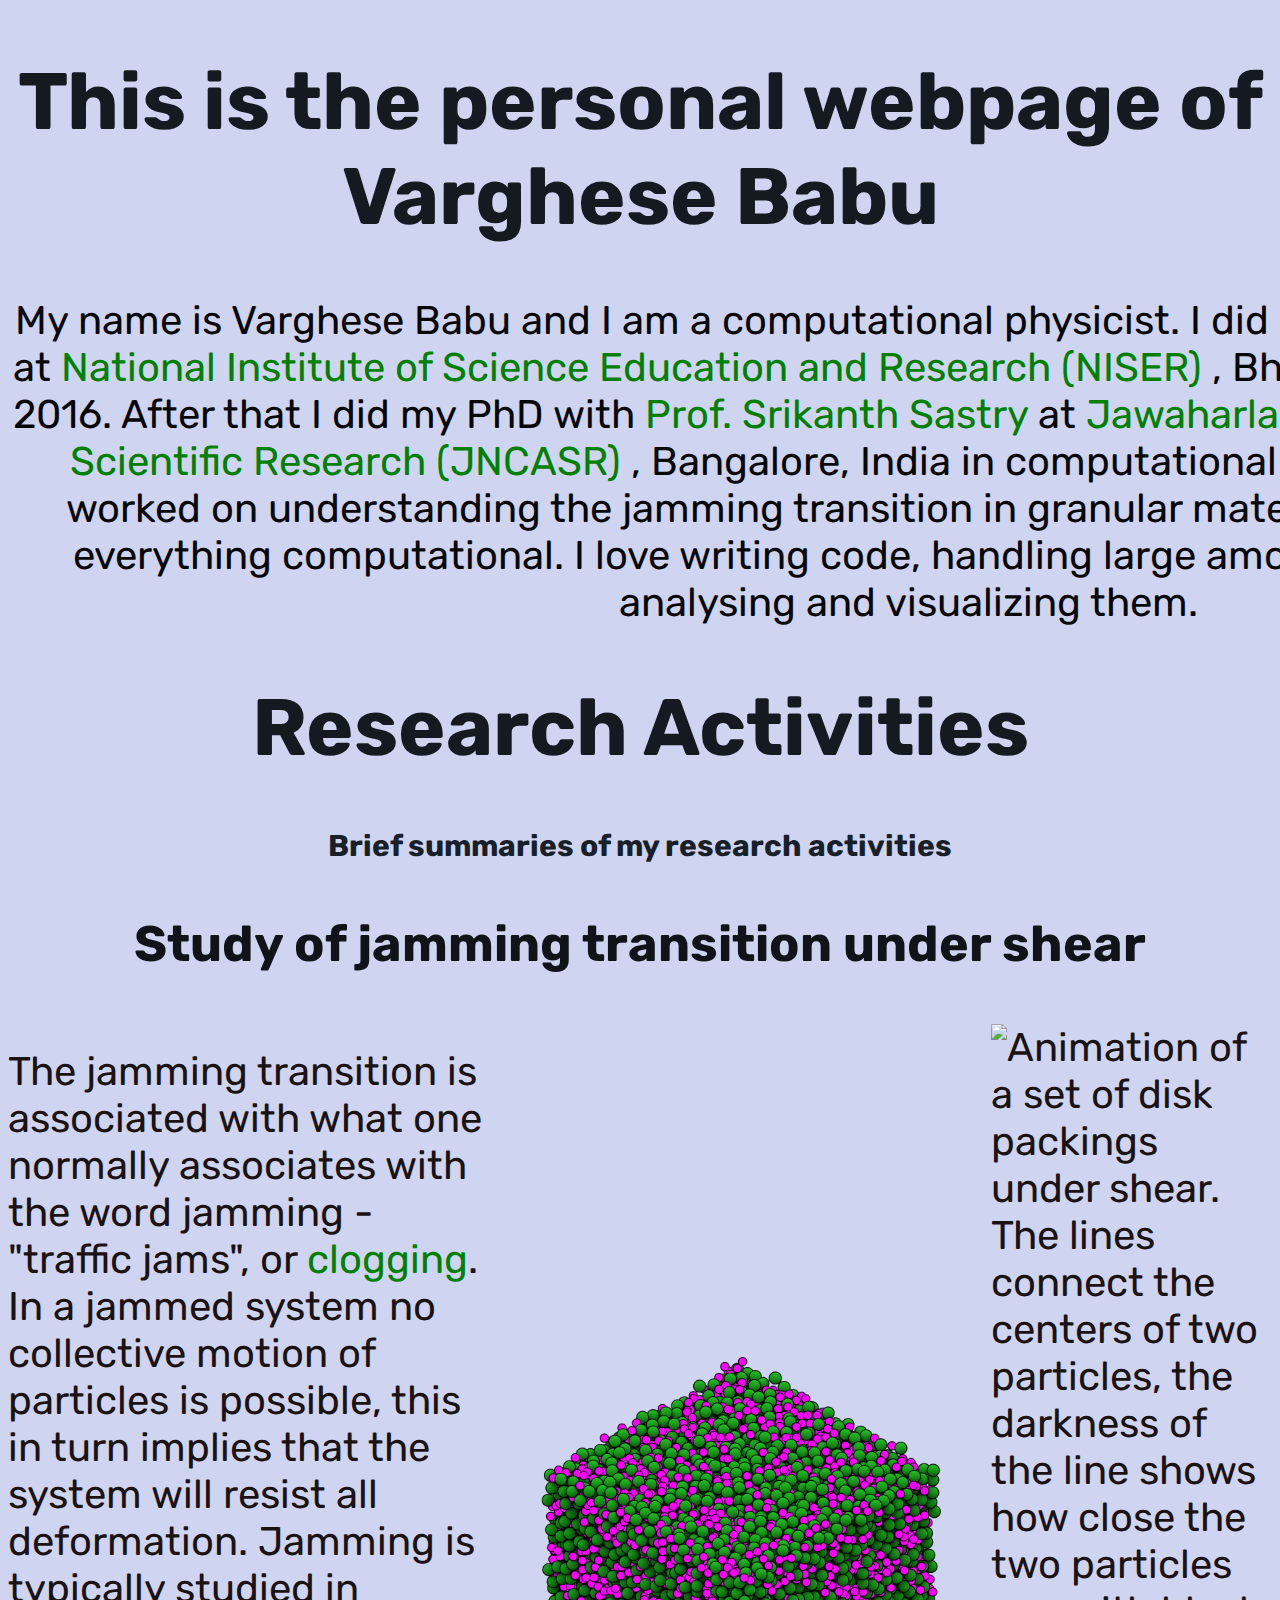
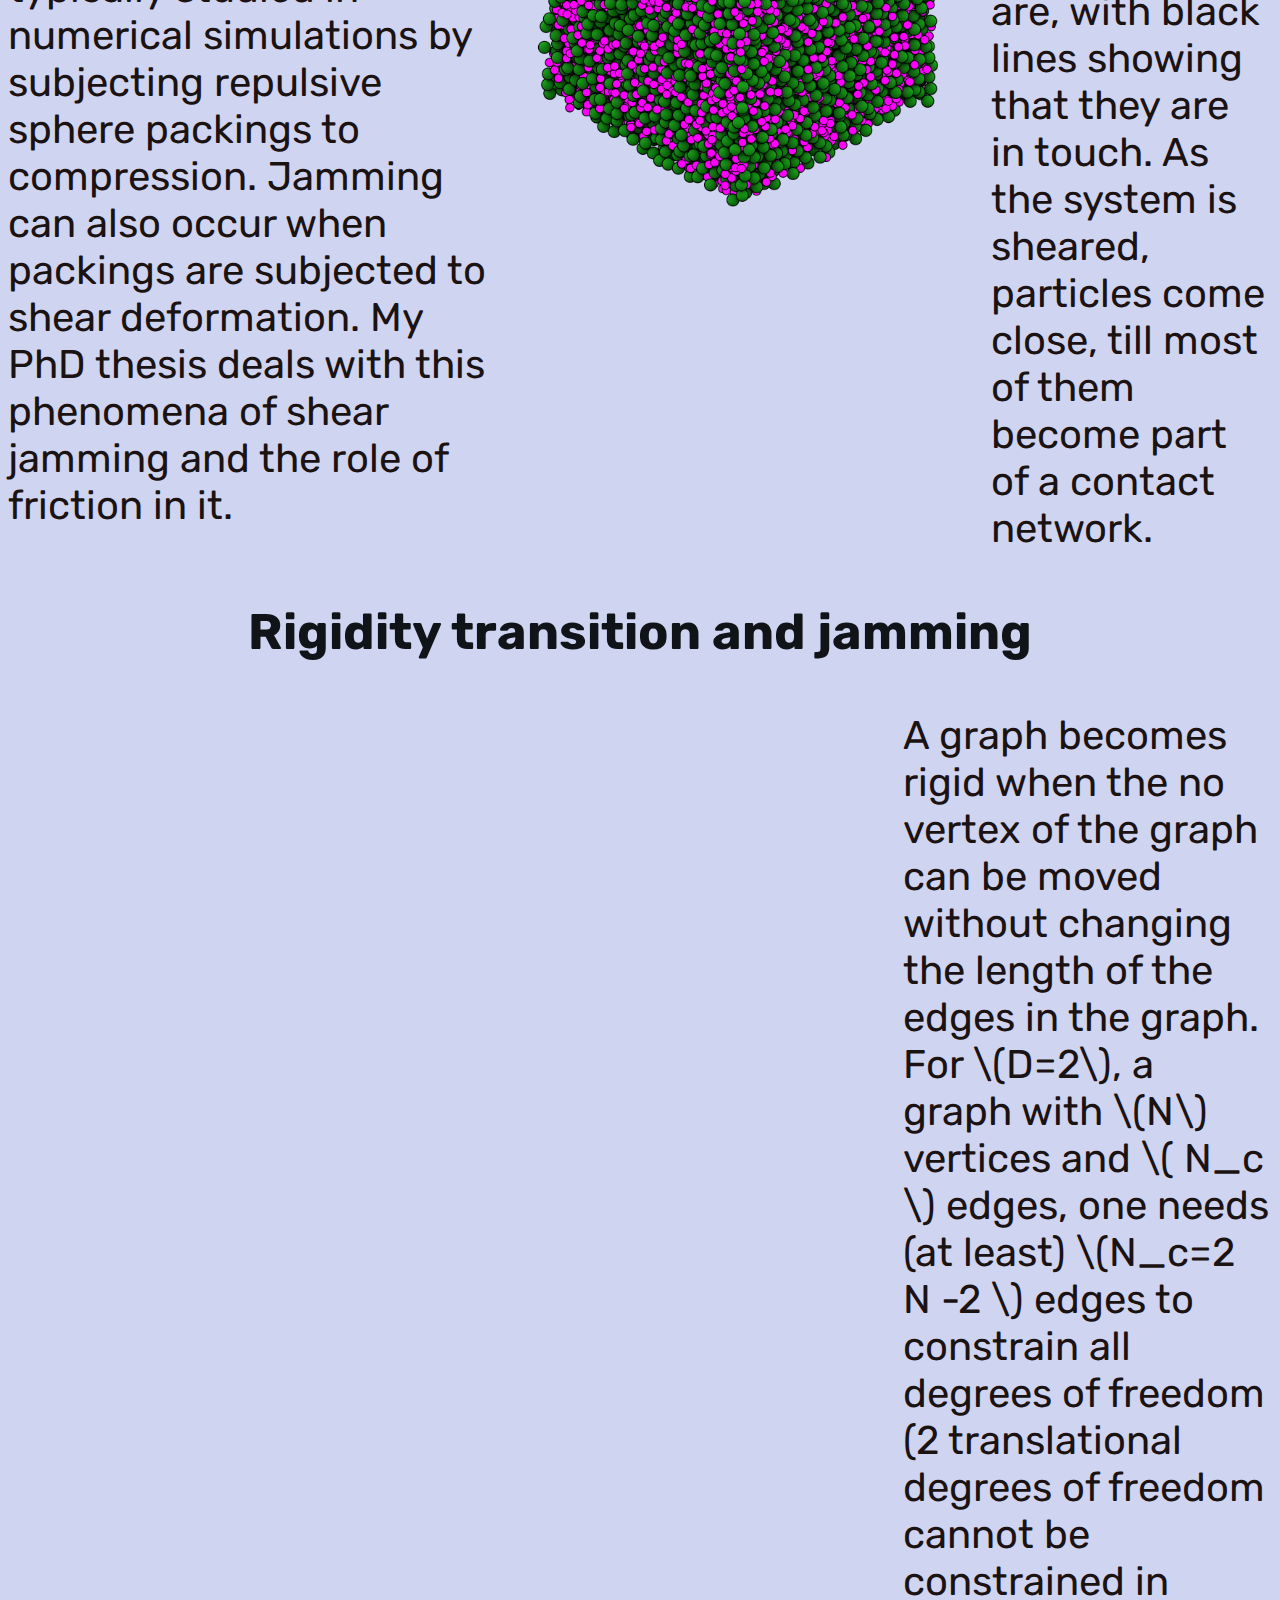
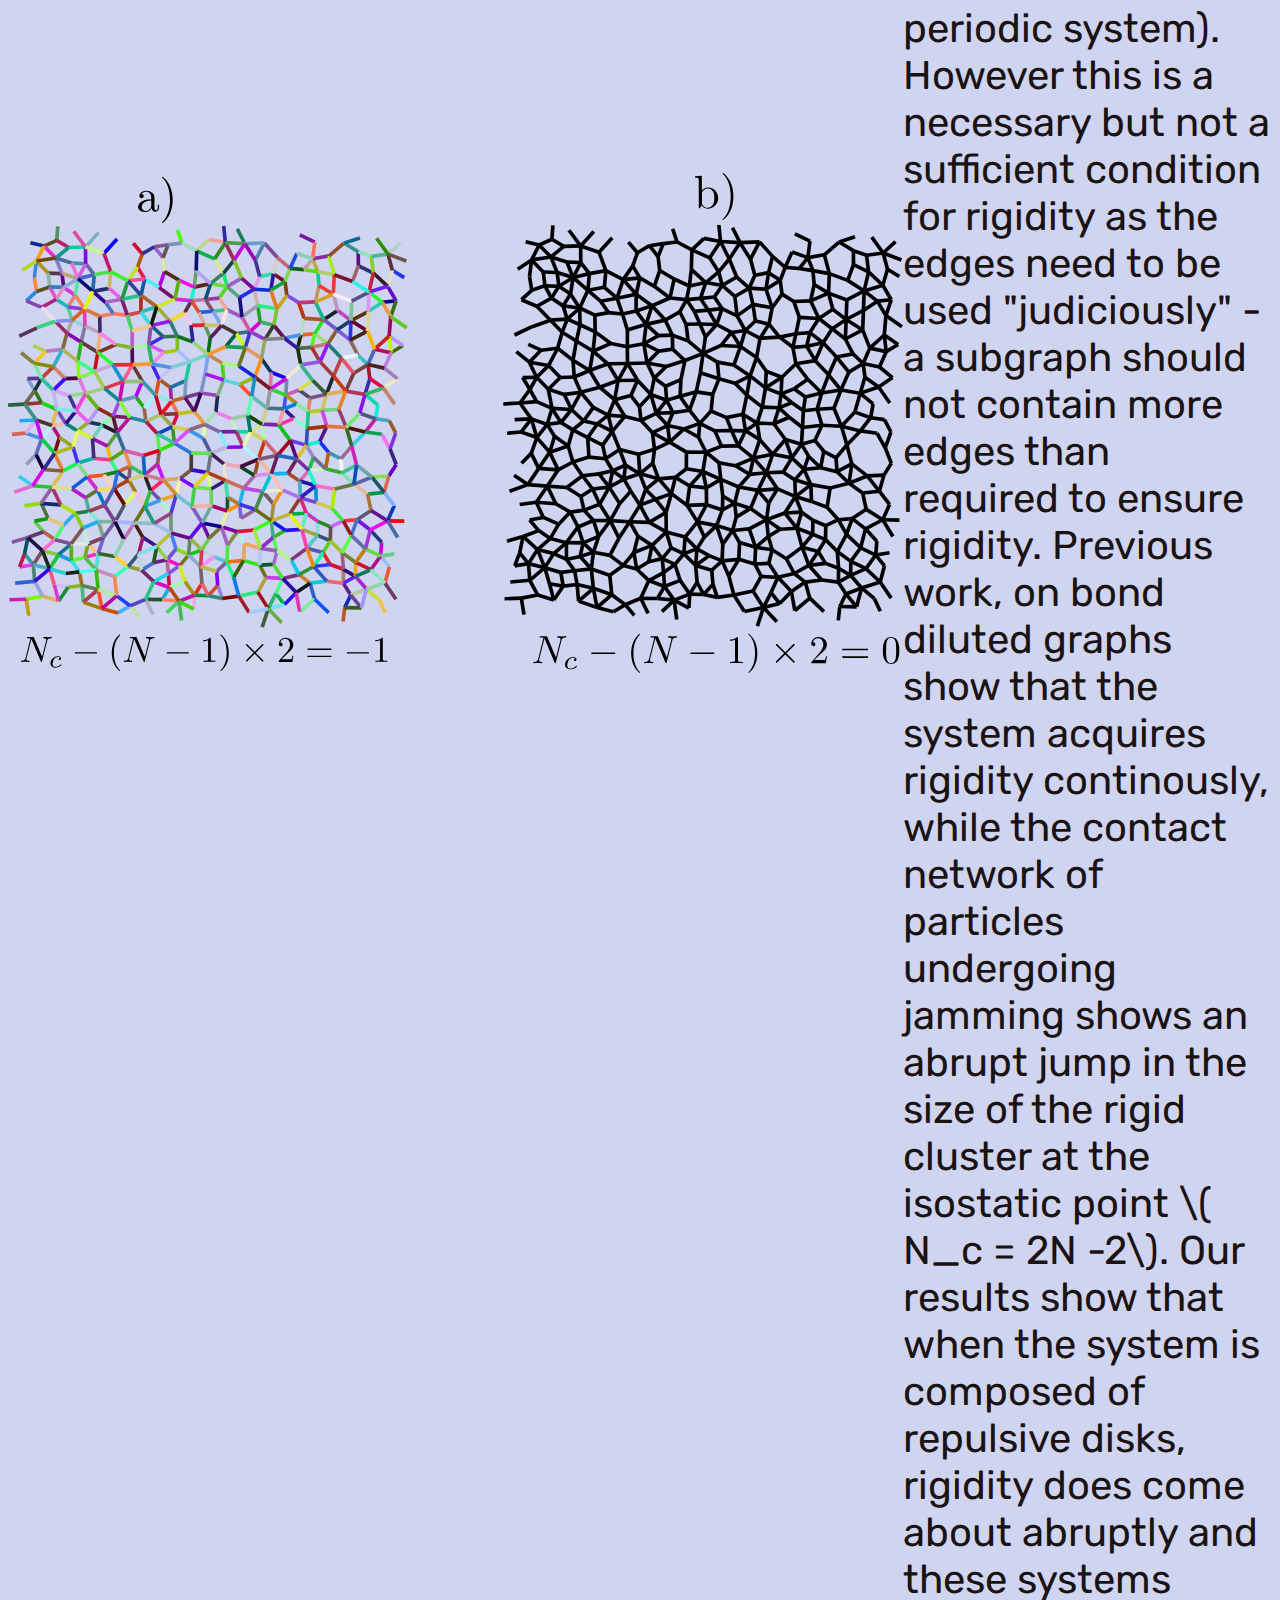
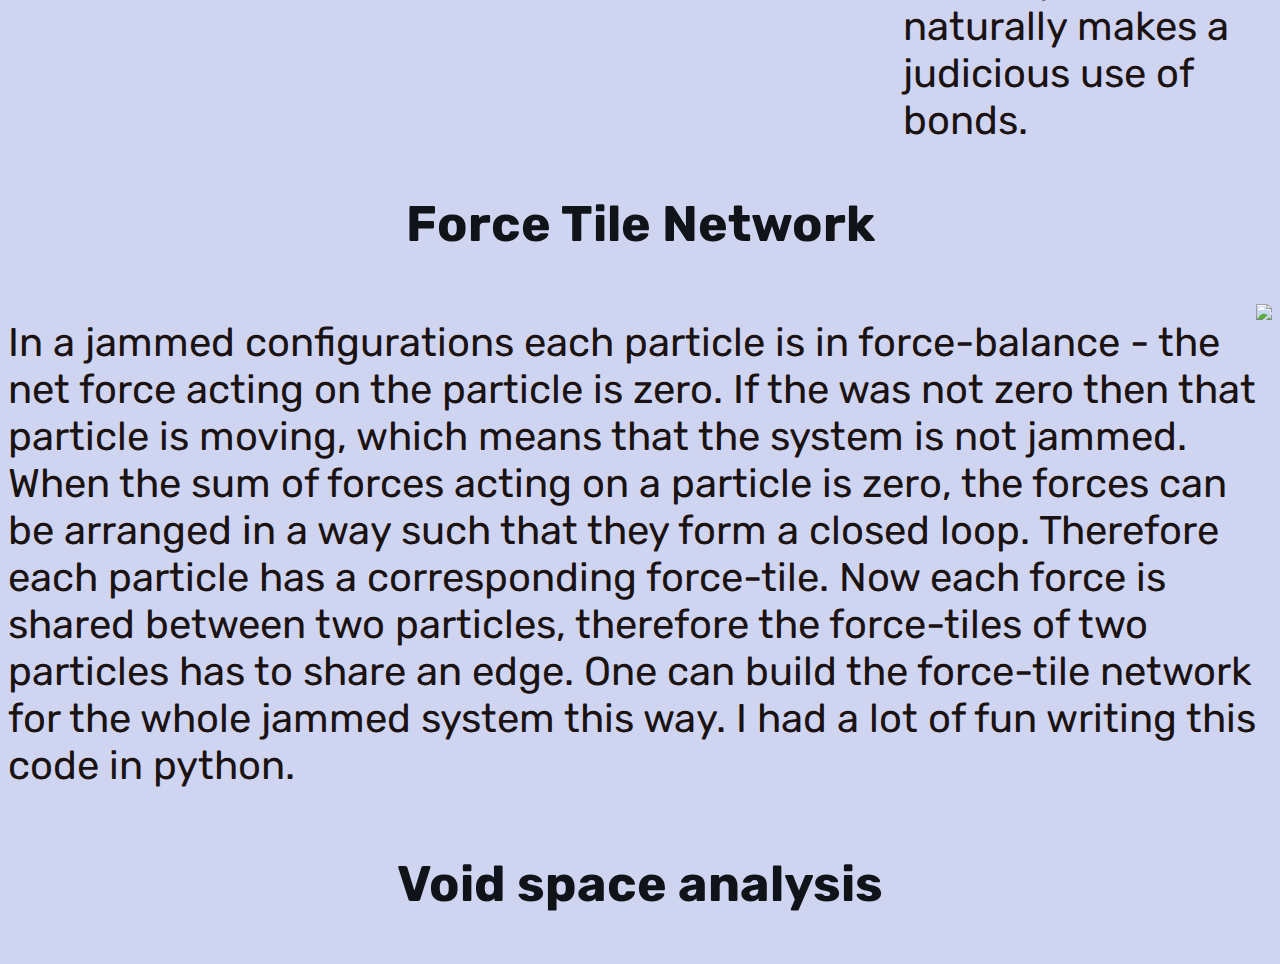
==== index.html @ 80c71d3d "changed name" ====
<!DOCTYPE html>

<html>
    <head>
    <link rel="stylesheet" href="static/styles.css">
    <link rel="preconnect" href="https://fonts.googleapis.com">
    <link rel="preconnect" href="https://fonts.gstatic.com" crossorigin>
    <link href="https://fonts.googleapis.com/css2?family=Rubik:wght@300&display=swap" rel="stylesheet">
    <script src="https://polyfill.io/v3/polyfill.min.js?features=es6"></script>
    <script id="MathJax-script" async src="https://cdn.jsdelivr.net/npm/mathjax@3/es5/tex-mml-chtml.js"></script>
    </head>

    <body>
        <h1>
            This is the personal webpage of Varghese Babu
        </h1>
    <p>
        My name is Varghese Babu and I am a computational physicist. I did a BS-MS program in physics at 
        <a href="https://www.niser.ac.in/" target="_blank">National Institute of Science Education and Research (NISER) </a>, Bhubaneswar, India from 2011-2016.
        After that I did my PhD with <a href="http://old.jncasr.ac.in/sastry/" target="_blank"> Prof. Srikanth Sastry </a> at <a href="https://www.jncasr.ac.in/home" target="_blank"> Jawaharlal Nehru Center for Advanced Scientific 
        Research (JNCASR) </a>, Bangalore, India in computational physics. During my PhD I worked on 
        understanding the jamming transition in granular materials. I have an interest in everything 
        computational. I love writing code, handling large amounts of data - collecting, analysing and visualizing them. 
    </p>
    <h1>
        Research Activities
    </h1>
    <h2>
        Brief summaries of my research activities
    </h2>
    <h3>
        Study of jamming transition under shear
    </h3>
    <div class="research_summaries">
        <div class="text">

        The jamming transition is associated with what one normally associates with 
        the word jamming - "traffic jams", or <a href="images/Granular_jamming.svg">clogging</a>.
        In a jammed system no collective motion of particles is possible, this in turn 
        implies that the system will resist all deformation. 
        Jamming is typically studied in numerical simulations by subjecting repulsive sphere packings
        to compression. Jamming can also occur when packings are subjected to shear deformation. 
        My PhD thesis deals with this phenomena of shear jamming and the role of friction in it. 
        </div>
        <div class="image">
            <img title="Image of shear jammed bi-disperse spheres " src="images/sphere-hires_glass.png"  style="width:auto;height:500px;">
        </div>
        <div class="image">
            <img title="Animation of a set of disk packings under shear. The lines connect the centers of two particles, the darkness of the line shows how close the two particles are, with black lines showing that they are in touch. As the system is sheared, particles come close, till most of them become part of a contact network." src="images/animation_shear_jamming.gif"  style="width:auto;height:500px;">
        </div>
    </div>
        <h3>
            Rigidity transition and jamming
        </h3>
    <div class="research_summaries">
        <div class="image"> 
            <img title="Abrupt rigidity transition during shear jamming. Bonds of one color are part of the same rigid network. For the figure on the left, there is one bond less than how many required for ensuring rigidity and the system is composed of many small rigid cluster. Addition of one more bond makes the whole system into a single large rigid cluster." src="images/rigidity.svg" style="width:auto;height:500px;">
        </div>
        <div class="text">
            A graph becomes rigid when the no vertex of the graph can be moved without changing the length of the 
            edges in the graph. For \(D=2\), a graph with \(N\) vertices and \( N_c \) edges, one needs (at least) \(N_c=2 N -2 \) edges to 
            constrain all degrees of freedom (2 translational degrees of freedom cannot be constrained in periodic system). However this is a necessary but not a sufficient condition for rigidity as the edges need to be used 
            "judiciously" - a subgraph should not contain more edges than required to ensure rigidity. Previous work, on bond 
            diluted graphs show that the system acquires rigidity continously, while the contact network of particles undergoing 
            jamming shows an abrupt jump in the size of the rigid cluster at the isostatic point \( N_c = 2N -2\). Our results show that 
            when the system is composed of repulsive disks, rigidity does come about abruptly and these systems naturally makes a 
            judicious use of bonds. 
        </div>
    </div>
        <h3>
            Force Tile Network
        </h3>
    <div class="research_summaries">
        <div class="text">
           In a jammed configurations each particle is in force-balance - the net force acting on the particle is zero. If the was not zero then that particle is moving, which means that the system is not jammed. When the sum of forces acting on a 
           particle is zero, the forces can be arranged in a way such that they form a closed loop. Therefore each particle has a corresponding force-tile. Now each 
           force is shared between two particles, therefore the force-tiles of two particles 
           has to share an edge. One can build the force-tile network for the whole jammed 
           system this way. I had a lot of fun writing this code in python.  
        </div>
        <img src="images/ftn_sample_52.svg" style="width:auto;height:500px;" >
    </div>
        <h3>
            Void space analysis 
        </h3>
    </body>
</html>
---- static/styles.css ----
h1 {
        font-family: 'Rubik', sans-serif;
        font-size: 80px;
        color: rgb(20, 26, 32);
        text-align: center ;
}
h2 {
        font-family: 'Rubik', sans-serif;
        font-size: 30px;
        color: rgb(23, 32, 41);
        text-align: center ;
}
h3 {
        font-family: 'Rubik', sans-serif;
        font-size: 50px;
        color: rgb(16, 20, 24);
        text-align: center ;
}
p {
        font-family: 'Rubik', sans-serif;
        font-size: 40px;
        color: rgb(8, 7, 7);
        text-align: center ;
        width: 1800px;
        margin-left: auto;
        margin-right: auto;
}
body{

    background: rgb(207, 212, 241);
}
a:link {
  color: green;
  background-color: transparent;
  text-decoration: none;
}
a:visited {
  color: rgb(105, 11, 27);
  background-color: transparent;
  text-decoration: none;
}
.research_summaries{
 display: flex;
 font-size: 40px;
 align-items: center;
 justify-content: center;
 font-family: 'Rubik', sans-serif;
 color: rgb(27, 18, 18);

}
image{
        float : left;
}
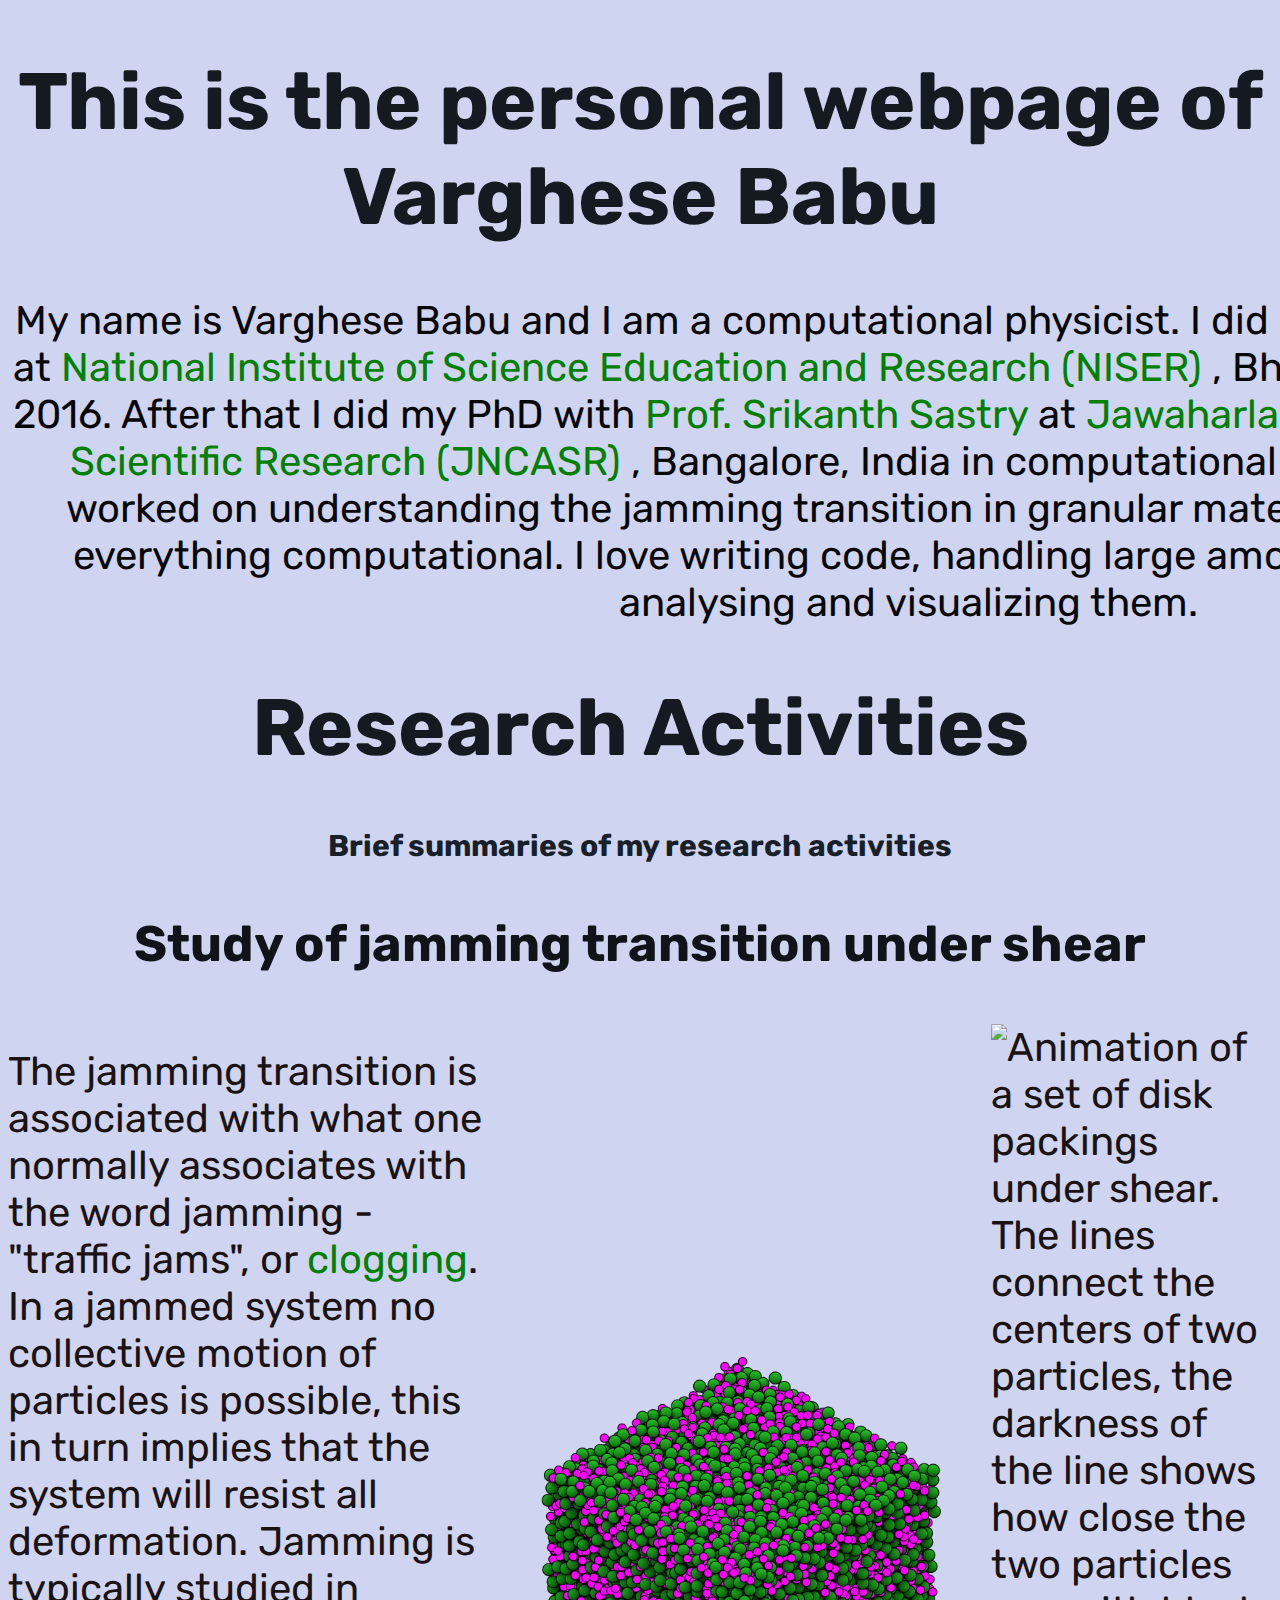
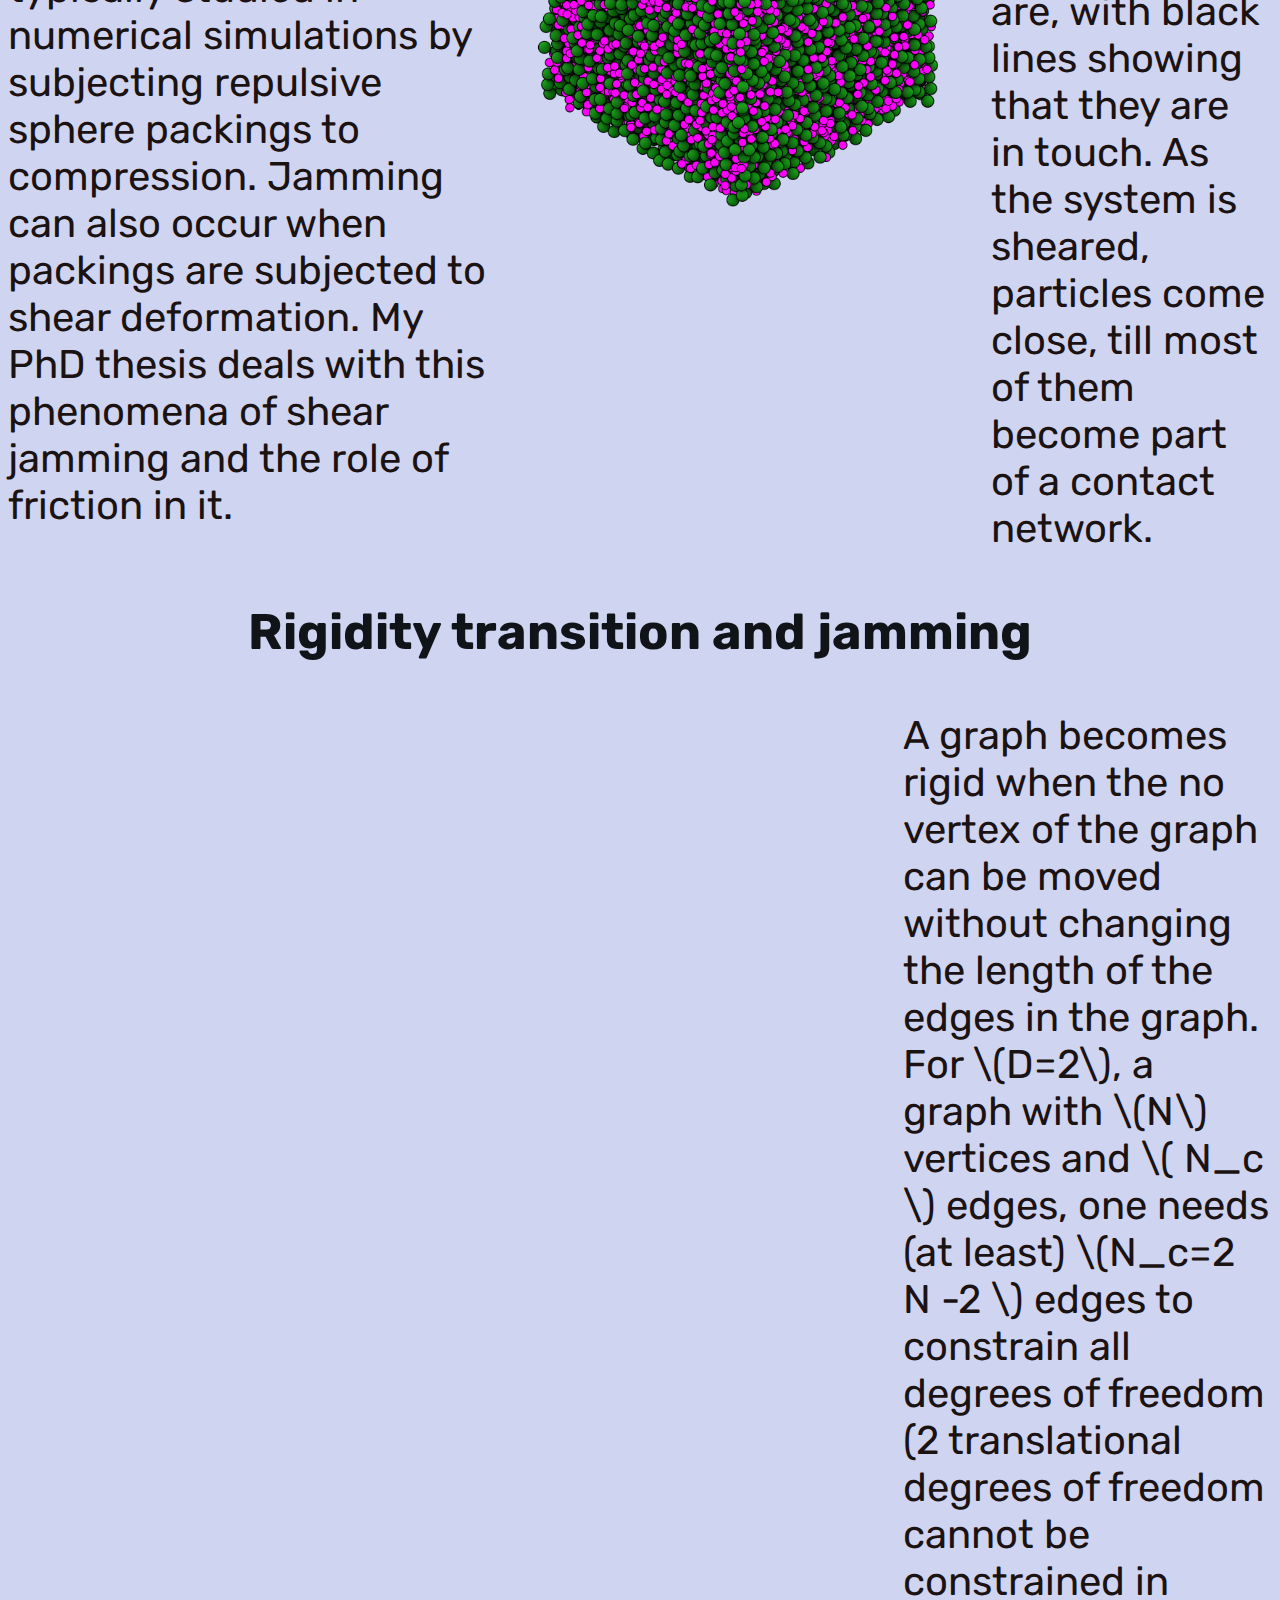
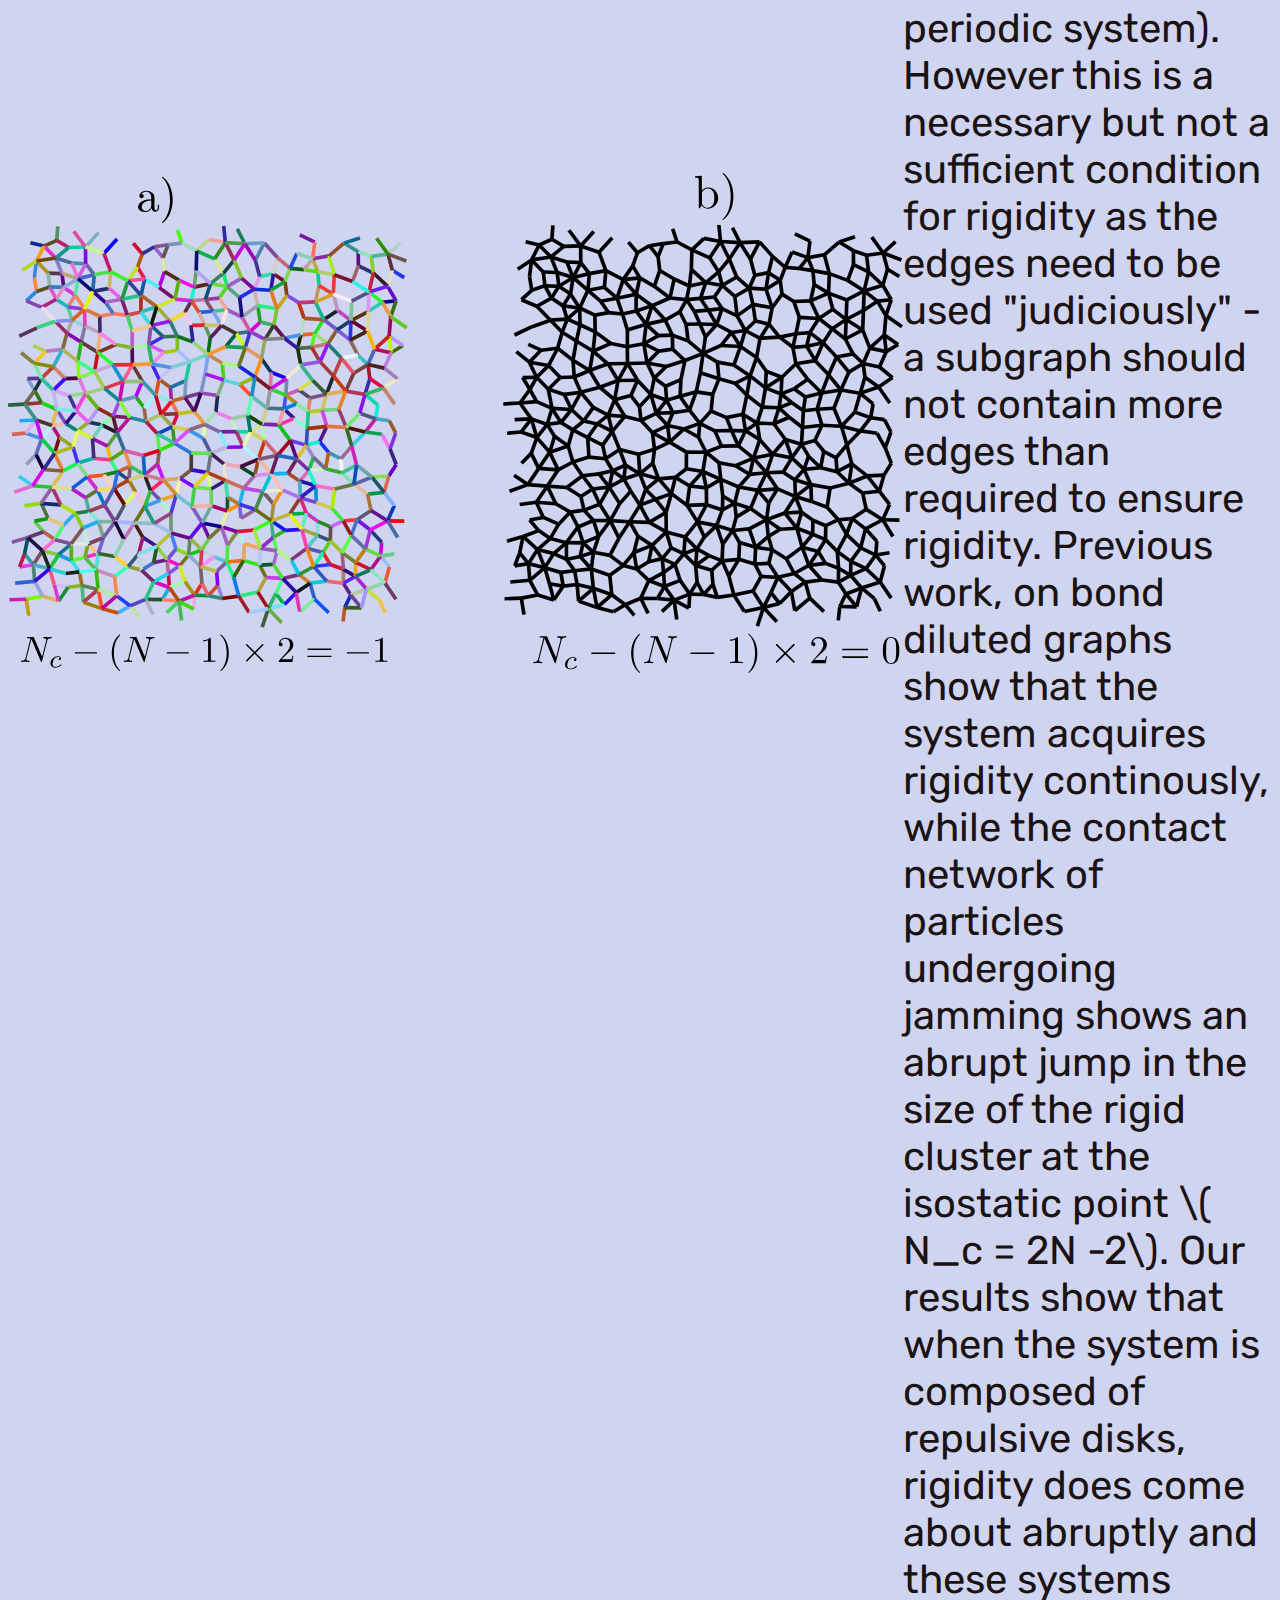
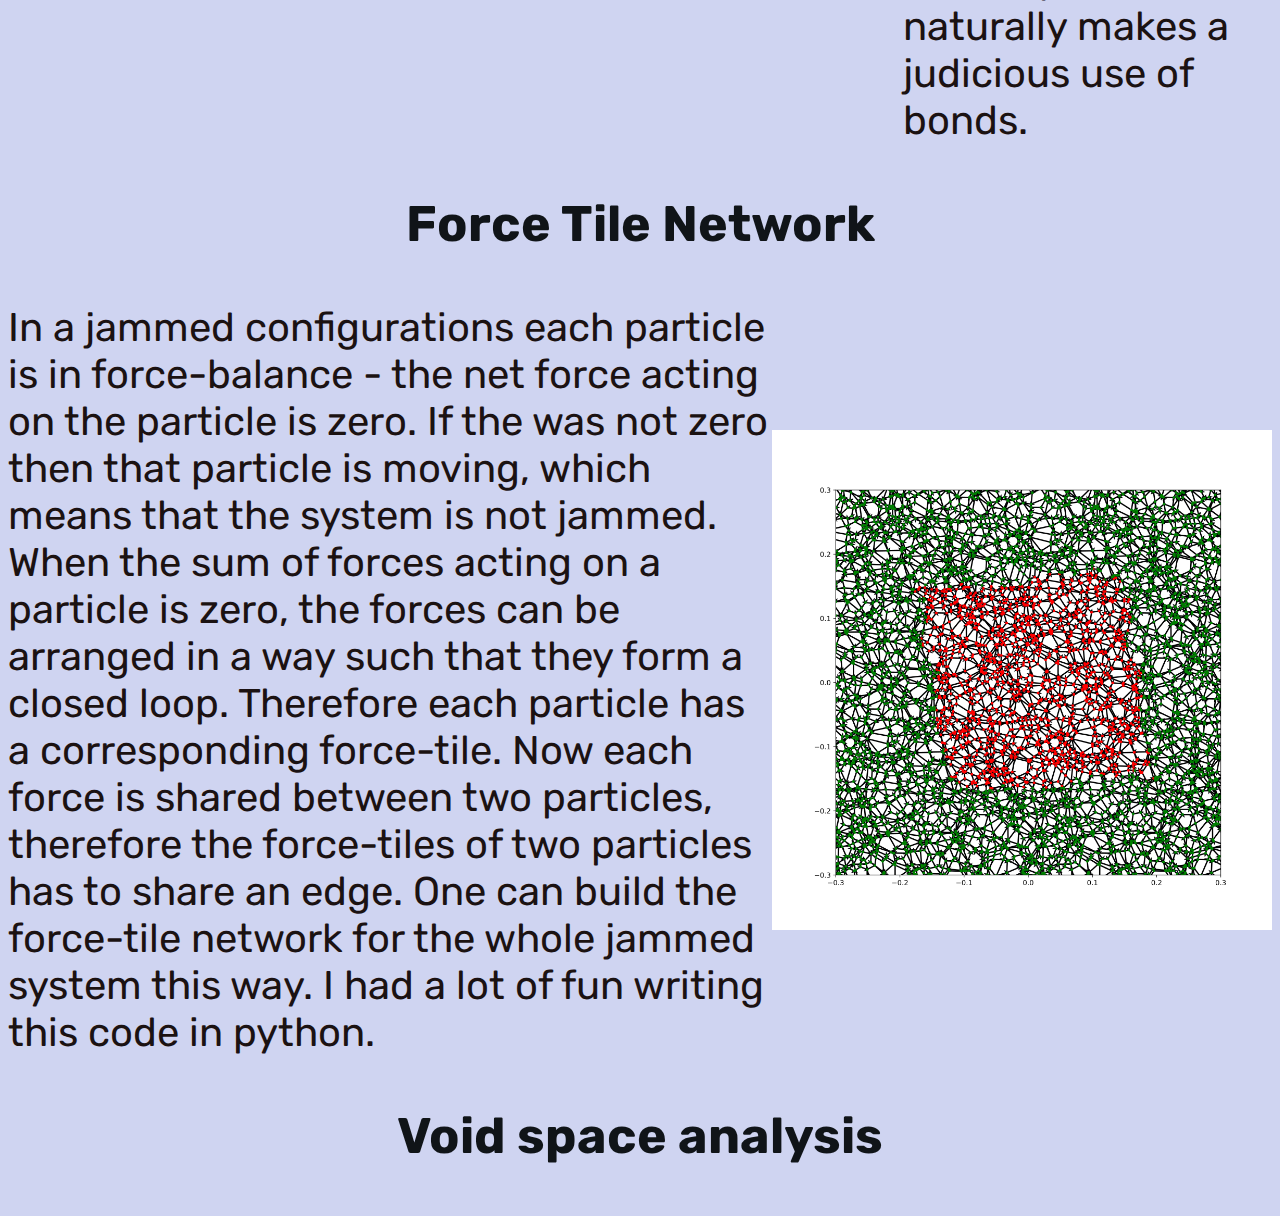
==== commit c0180165: "added gif" ====
--- a/index.html
+++ b/index.html
@@ -46,7 +46,7 @@
             <img title="Image of shear jammed bi-disperse spheres " src="images/sphere-hires_glass.png"  style="width:auto;height:500px;">
         </div>
         <div class="image">
-            <img title="Animation of a set of disk packings under shear. The lines connect the centers of two particles, the darkness of the line shows how close the two particles are, with black lines showing that they are in touch. As the system is sheared, particles come close, till most of them become part of a contact network." src="images/animation_shear_jamming.gif"  style="width:auto;height:500px;">
+            <img title="Animation of a set of disk packings under shear. The lines connect the centers of two particles, the darkness of the line shows how close the two particles are, with black lines showing that they are in touch. As the system is sheared, particles come close, till most of them become part of a contact network." src="images/optimized.gif"  style="width:auto;height:500px;">
         </div>
     </div>
         <h3>
@@ -78,7 +78,7 @@
            has to share an edge. One can build the force-tile network for the whole jammed 
            system this way. I had a lot of fun writing this code in python.  
         </div>
-        <img src="images/ftn_sample_52.svg" style="width:auto;height:500px;" >
+        <img src="images/FTN.png" style="width:auto;height:500px;" >
     </div>
         <h3>
             Void space analysis 
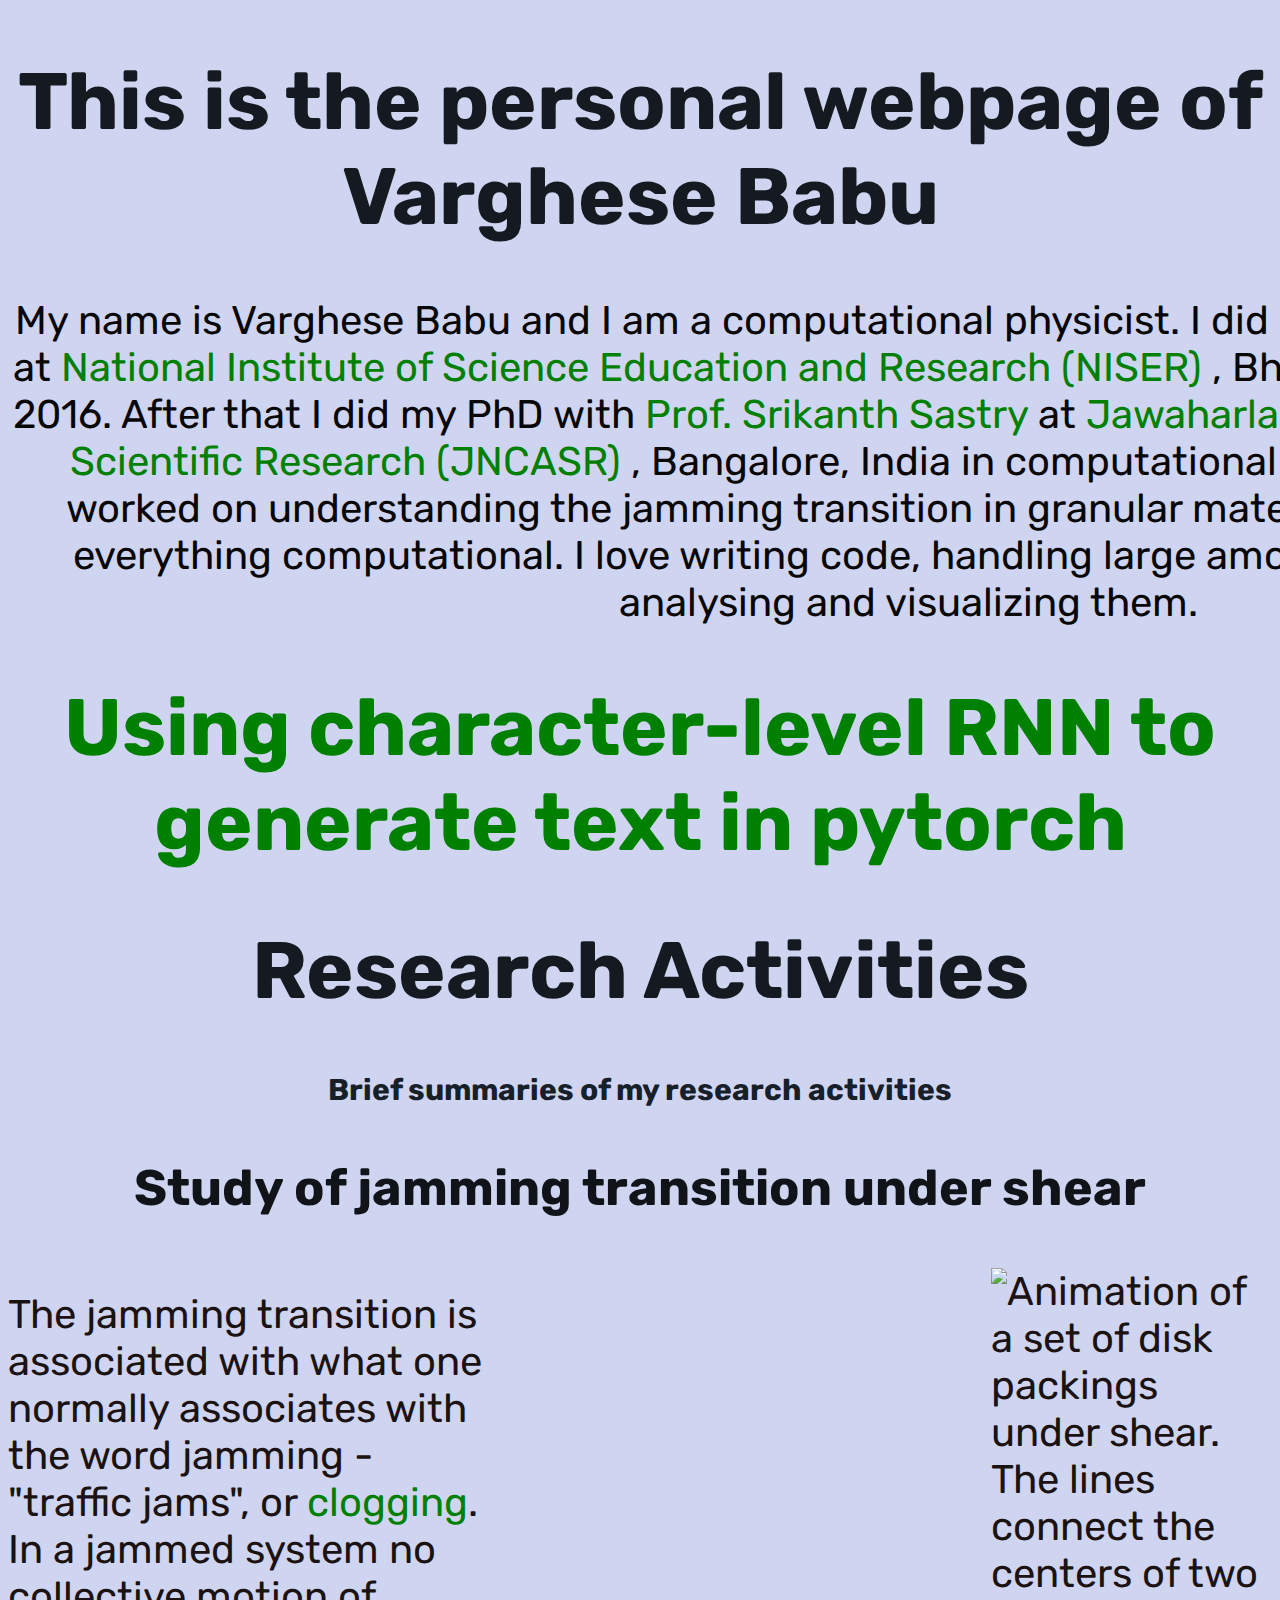
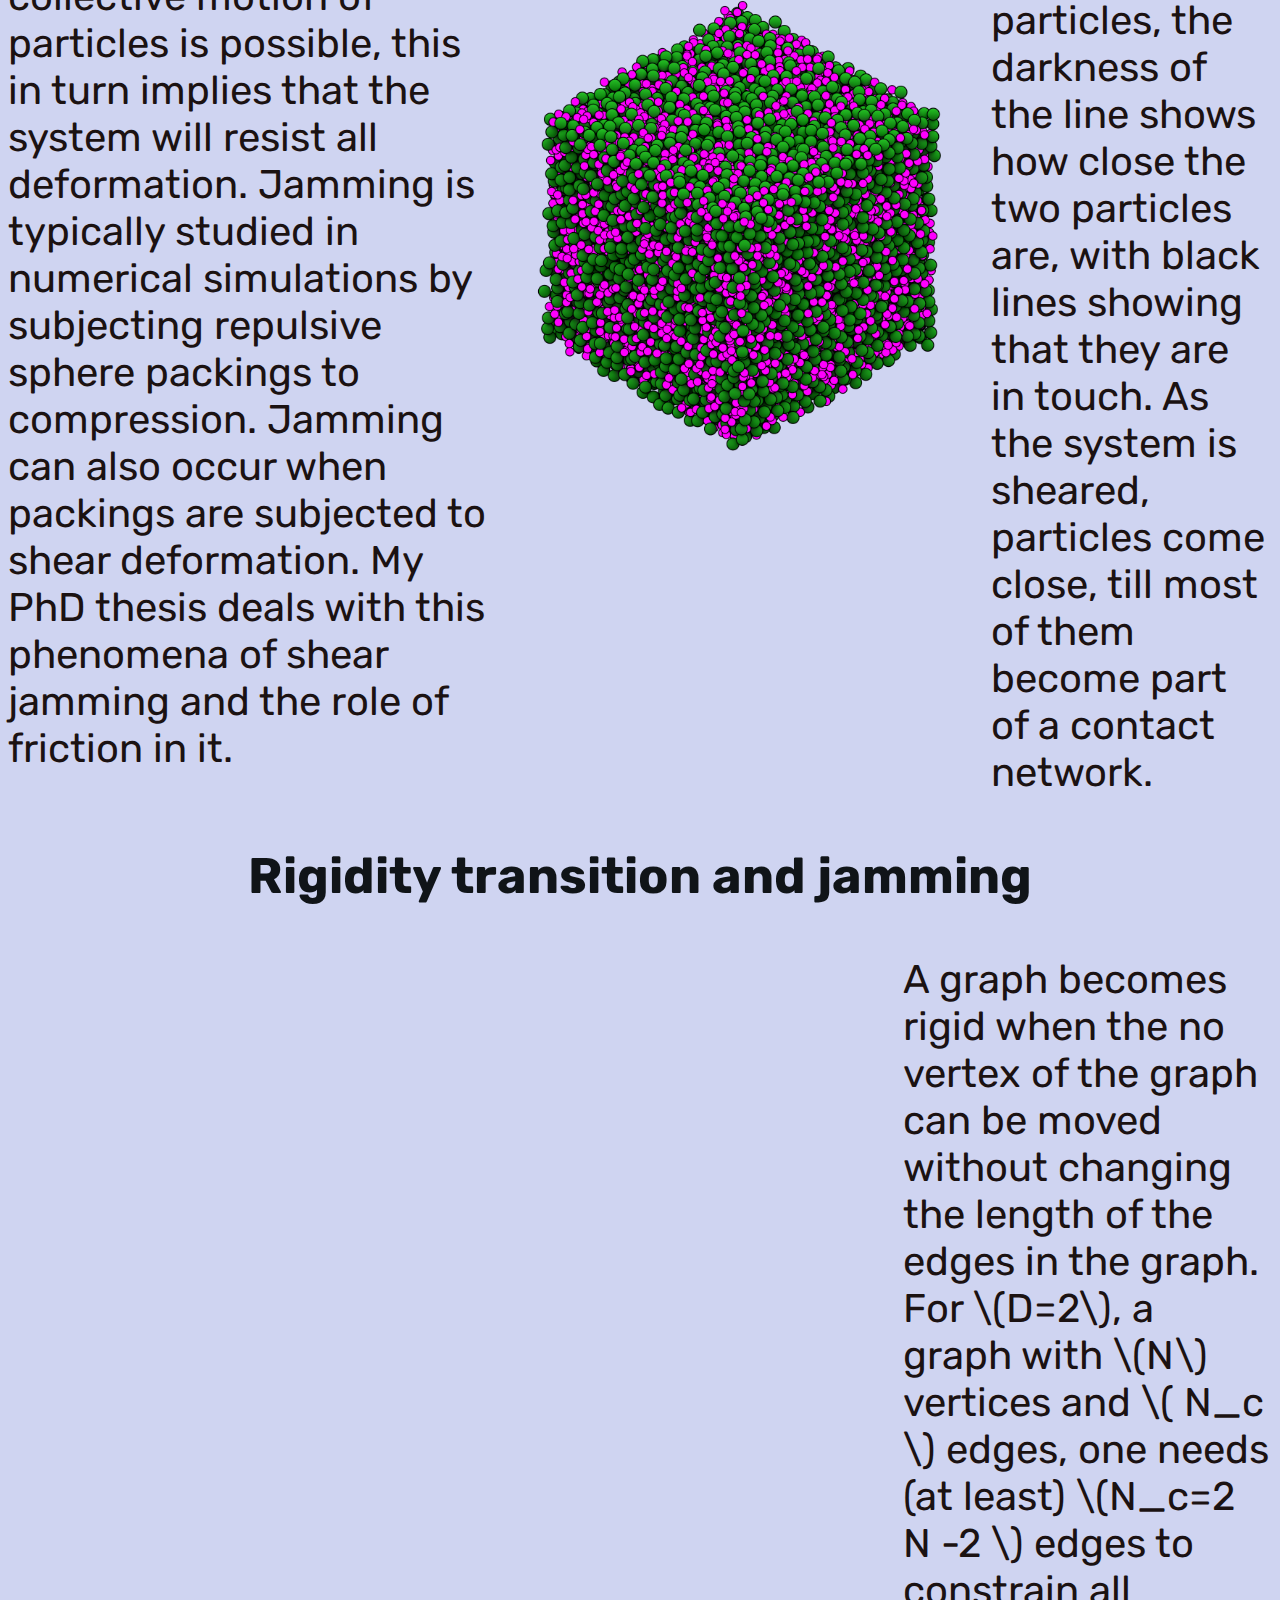
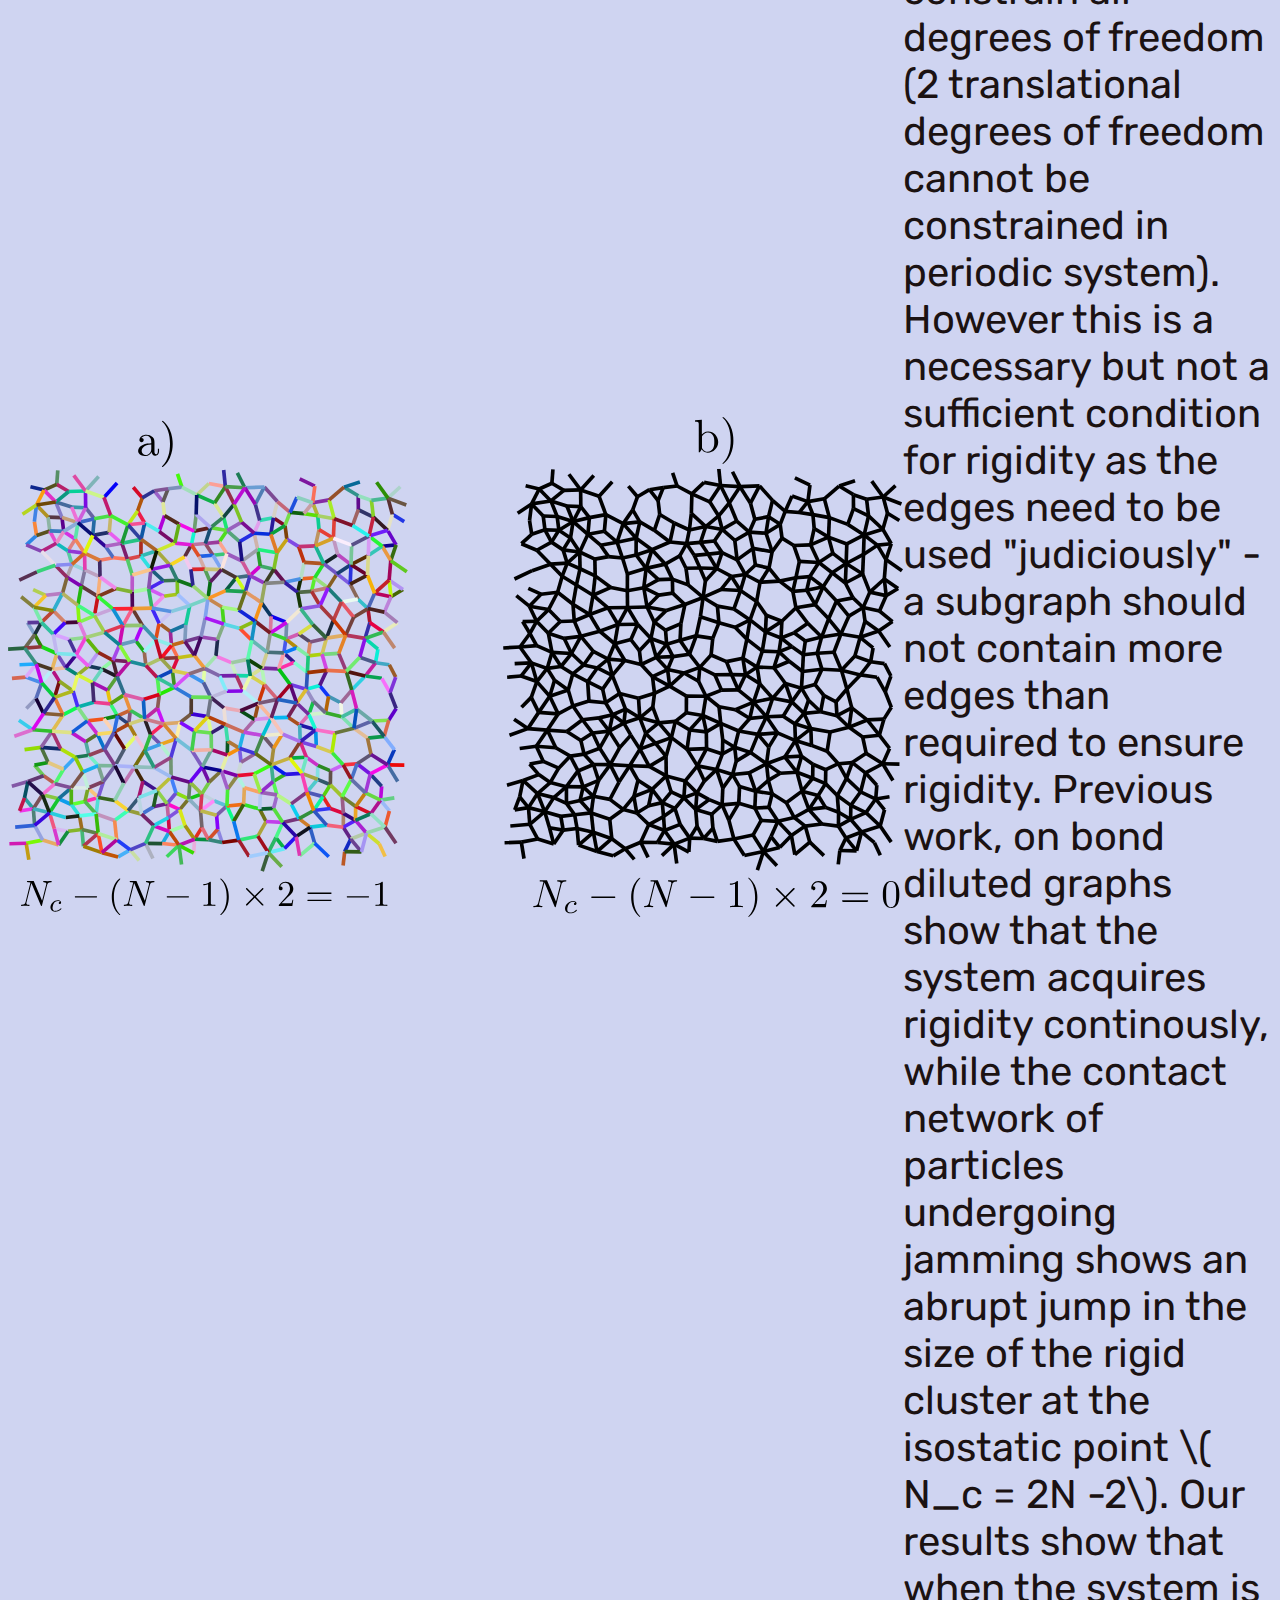
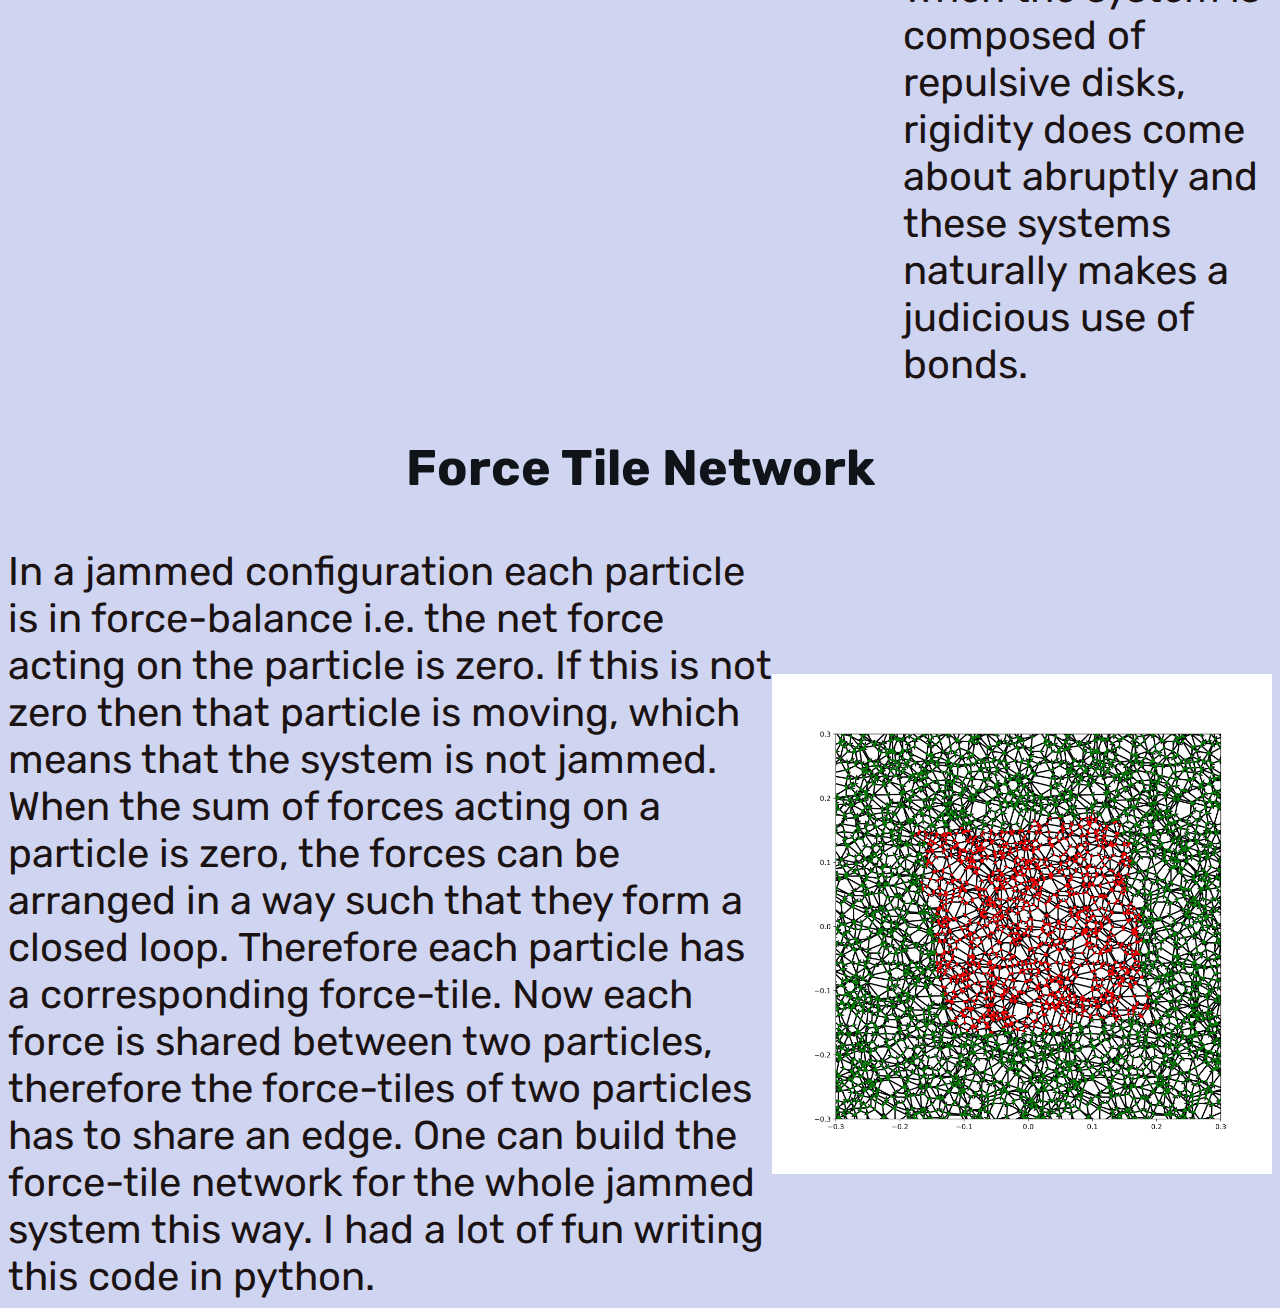
==== commit 8eb0924c: "updated one blog entry" ====
--- a/index.html
+++ b/index.html
@@ -1,87 +1,92 @@
 <!DOCTYPE html>
 
 <html>
-    <head>
-    <link rel="stylesheet" href="static/styles.css">
-    <link rel="preconnect" href="https://fonts.googleapis.com">
-    <link rel="preconnect" href="https://fonts.gstatic.com" crossorigin>
-    <link href="https://fonts.googleapis.com/css2?family=Rubik:wght@300&display=swap" rel="stylesheet">
-    <script src="https://polyfill.io/v3/polyfill.min.js?features=es6"></script>
-    <script id="MathJax-script" async src="https://cdn.jsdelivr.net/npm/mathjax@3/es5/tex-mml-chtml.js"></script>
-    </head>
 
-    <body>
-        <h1>
-            This is the personal webpage of Varghese Babu
-        </h1>
-    <p>
-        My name is Varghese Babu and I am a computational physicist. I did a BS-MS program in physics at 
-        <a href="https://www.niser.ac.in/" target="_blank">National Institute of Science Education and Research (NISER) </a>, Bhubaneswar, India from 2011-2016.
-        After that I did my PhD with <a href="http://old.jncasr.ac.in/sastry/" target="_blank"> Prof. Srikanth Sastry </a> at <a href="https://www.jncasr.ac.in/home" target="_blank"> Jawaharlal Nehru Center for Advanced Scientific 
-        Research (JNCASR) </a>, Bangalore, India in computational physics. During my PhD I worked on 
-        understanding the jamming transition in granular materials. I have an interest in everything 
-        computational. I love writing code, handling large amounts of data - collecting, analysing and visualizing them. 
-    </p>
-    <h1>
-        Research Activities
-    </h1>
-    <h2>
-        Brief summaries of my research activities
-    </h2>
-    <h3>
-        Study of jamming transition under shear
-    </h3>
-    <div class="research_summaries">
-        <div class="text">
 
-        The jamming transition is associated with what one normally associates with 
-        the word jamming - "traffic jams", or <a href="images/Granular_jamming.svg">clogging</a>.
-        In a jammed system no collective motion of particles is possible, this in turn 
-        implies that the system will resist all deformation. 
-        Jamming is typically studied in numerical simulations by subjecting repulsive sphere packings
-        to compression. Jamming can also occur when packings are subjected to shear deformation. 
-        My PhD thesis deals with this phenomena of shear jamming and the role of friction in it. 
-        </div>
-        <div class="image">
-            <img title="Image of shear jammed bi-disperse spheres " src="images/sphere-hires_glass.png"  style="width:auto;height:500px;">
-        </div>
-        <div class="image">
-            <img title="Animation of a set of disk packings under shear. The lines connect the centers of two particles, the darkness of the line shows how close the two particles are, with black lines showing that they are in touch. As the system is sheared, particles come close, till most of them become part of a contact network." src="images/optimized.gif"  style="width:auto;height:500px;">
-        </div>
-    </div>
-        <h3>
-            Rigidity transition and jamming
-        </h3>
-    <div class="research_summaries">
-        <div class="image"> 
-            <img title="Abrupt rigidity transition during shear jamming. Bonds of one color are part of the same rigid network. For the figure on the left, there is one bond less than how many required for ensuring rigidity and the system is composed of many small rigid cluster. Addition of one more bond makes the whole system into a single large rigid cluster." src="images/rigidity.svg" style="width:auto;height:500px;">
-        </div>
-        <div class="text">
-            A graph becomes rigid when the no vertex of the graph can be moved without changing the length of the 
-            edges in the graph. For \(D=2\), a graph with \(N\) vertices and \( N_c \) edges, one needs (at least) \(N_c=2 N -2 \) edges to 
-            constrain all degrees of freedom (2 translational degrees of freedom cannot be constrained in periodic system). However this is a necessary but not a sufficient condition for rigidity as the edges need to be used 
-            "judiciously" - a subgraph should not contain more edges than required to ensure rigidity. Previous work, on bond 
-            diluted graphs show that the system acquires rigidity continously, while the contact network of particles undergoing 
-            jamming shows an abrupt jump in the size of the rigid cluster at the isostatic point \( N_c = 2N -2\). Our results show that 
-            when the system is composed of repulsive disks, rigidity does come about abruptly and these systems naturally makes a 
-            judicious use of bonds. 
-        </div>
-    </div>
-        <h3>
-            Force Tile Network
-        </h3>
-    <div class="research_summaries">
-        <div class="text">
-           In a jammed configurations each particle is in force-balance - the net force acting on the particle is zero. If the was not zero then that particle is moving, which means that the system is not jammed. When the sum of forces acting on a 
-           particle is zero, the forces can be arranged in a way such that they form a closed loop. Therefore each particle has a corresponding force-tile. Now each 
-           force is shared between two particles, therefore the force-tiles of two particles 
-           has to share an edge. One can build the force-tile network for the whole jammed 
-           system this way. I had a lot of fun writing this code in python.  
-        </div>
-        <img src="images/FTN.png" style="width:auto;height:500px;" >
-    </div>
-        <h3>
-            Void space analysis 
-        </h3>
-    </body>
-</html>+	<head>
+		<link rel="stylesheet" href="static/styles.css">
+		<link rel="preconnect" href="https://fonts.googleapis.com">
+		<link rel="preconnect" href="https://fonts.gstatic.com" crossorigin>
+		<link href="https://fonts.googleapis.com/css2?family=Rubik:wght@300&display=swap" rel="stylesheet">
+		<script src="https://polyfill.io/v3/polyfill.min.js?features=es6"></script>
+		<script id="MathJax-script" async src="https://cdn.jsdelivr.net/npm/mathjax@3/es5/tex-mml-chtml.js"></script>
+		<meta name="viewport" content="width=device-width, initial-scale=1.0">
+	</head>
+
+	<body>
+		<h1>
+			This is the personal webpage of Varghese Babu
+		</h1>
+		<p>
+		My name is Varghese Babu and I am a computational physicist. I did a BS-MS program in physics at 
+		<a href="https://www.niser.ac.in/" target="_blank">National Institute of Science Education and Research (NISER) </a>, Bhubaneswar, India from 2011-2016.
+		After that I did my PhD with <a href="http://old.jncasr.ac.in/sastry/" target="_blank"> Prof. Srikanth Sastry </a> at <a href="https://www.jncasr.ac.in/home" target="_blank"> Jawaharlal Nehru Center for Advanced Scientific 
+			Research (JNCASR) </a>, Bangalore, India in computational physics. During my PhD I worked on 
+		understanding the jamming transition in granular materials. I have an interest in everything 
+		computational. I love writing code, handling large amounts of data - collecting, analysing and visualizing them. 
+		<h1>
+			<a href="blogs/rnn.xhtml">Using character-level RNN to generate text in pytorch</a>
+		</h1>
+
+		</p>
+		<h1>
+			Research Activities
+		</h1>
+		<h2>
+			Brief summaries of my research activities
+		</h2>
+		<h3>
+			Study of jamming transition under shear
+		</h3>
+		<div class="research_summaries">
+			<div class="text">
+
+				The jamming transition is associated with what one normally associates with 
+				the word jamming - "traffic jams", or <a href="images/Granular_jamming.svg">clogging</a>.
+				In a jammed system no collective motion of particles is possible, this in turn 
+				implies that the system will resist all deformation. 
+				Jamming is typically studied in numerical simulations by subjecting repulsive sphere packings
+				to compression. Jamming can also occur when packings are subjected to shear deformation. 
+				My PhD thesis deals with this phenomena of shear jamming and the role of friction in it. 
+			</div>
+			<div class="image">
+				<img title="Image of shear jammed bi-disperse spheres " src="images/sphere-hires_glass.png"  style="width:auto;height:500px;">
+			</div>
+			<div class="image">
+				<img title="Animation of a set of disk packings under shear. The lines connect the centers of two particles, the darkness of the line shows how close the two particles are, with black lines showing that they are in touch. As the system is sheared, particles come close, till most of them become part of a contact network." src="images/optimized.gif"  style="width:auto;height:500px;">
+			</div>
+		</div>
+		<h3>
+			Rigidity transition and jamming
+		</h3>
+		<div class="research_summaries">
+			<div class="image"> 
+				<img title="Abrupt rigidity transition during shear jamming. Bonds of one color are part of the same rigid network. For the figure on the left, there is one bond less than how many required for ensuring rigidity and the system is composed of many small rigid cluster. Addition of one more bond makes the whole system into a single large rigid cluster." src="images/rigidity.svg" style="width:auto;height:500px;">
+			</div>
+			<div class="text">
+				A graph becomes rigid when the no vertex of the graph can be moved without changing the length of the 
+				edges in the graph. For \(D=2\), a graph with \(N\) vertices and \( N_c \) edges, one needs (at least) \(N_c=2 N -2 \) edges to 
+				constrain all degrees of freedom (2 translational degrees of freedom cannot be constrained in periodic system). However this is a necessary but not a sufficient condition for rigidity as the edges need to be used 
+				"judiciously" - a subgraph should not contain more edges than required to ensure rigidity. Previous work, on bond 
+				diluted graphs show that the system acquires rigidity continously, while the contact network of particles undergoing 
+				jamming shows an abrupt jump in the size of the rigid cluster at the isostatic point \( N_c = 2N -2\). Our results show that 
+				when the system is composed of repulsive disks, rigidity does come about abruptly and these systems naturally makes a 
+				judicious use of bonds. 
+			</div>
+		</div>
+		<h3>
+			Force Tile Network
+		</h3>
+		<div class="research_summaries">
+			<div class="text">
+				In a jammed configuration each particle is in force-balance i.e. the net force acting on the particle is zero. If this is not zero 
+				then that particle is moving, which means that the system is not jammed. When the sum of forces acting on a 
+				particle is zero, the forces can be arranged in a way such that they form a closed loop. Therefore each particle has a corresponding force-tile. Now each 
+				force is shared between two particles, therefore the force-tiles of two particles 
+				has to share an edge. One can build the force-tile network for the whole jammed 
+				system this way. I had a lot of fun writing this code in python.  
+			</div>
+			<img src="images/FTN.png" style="width:auto;height:500px;" >
+		</div>
+	</body>
+</html>
--- a/static/styles.css
+++ b/static/styles.css
@@ -1,53 +1,53 @@
 h1 {
-        font-family: 'Rubik', sans-serif;
-        font-size: 80px;
-        color: rgb(20, 26, 32);
-        text-align: center ;
+	font-family: 'Rubik', sans-serif;
+	font-size: 80px;
+	color: rgb(20, 26, 32);
+	text-align: center ;
 }
 h2 {
-        font-family: 'Rubik', sans-serif;
-        font-size: 30px;
-        color: rgb(23, 32, 41);
-        text-align: center ;
+	font-family: 'Rubik', sans-serif;
+	font-size: 30px;
+	color: rgb(23, 32, 41);
+	text-align: center ;
 }
 h3 {
-        font-family: 'Rubik', sans-serif;
-        font-size: 50px;
-        color: rgb(16, 20, 24);
-        text-align: center ;
+	font-family: 'Rubik', sans-serif;
+	font-size: 50px;
+	color: rgb(16, 20, 24);
+	text-align: center ;
 }
 p {
-        font-family: 'Rubik', sans-serif;
-        font-size: 40px;
-        color: rgb(8, 7, 7);
-        text-align: center ;
-        width: 1800px;
-        margin-left: auto;
-        margin-right: auto;
+	font-family: 'Rubik', sans-serif;
+	font-size: 40px;
+	color: rgb(8, 7, 7);
+	text-align: center ;
+	width: 1800px;
+	margin-left: auto;
+	margin-right: auto;
 }
 body{
 
-    background: rgb(207, 212, 241);
+	background: rgb(207, 212, 241);
 }
 a:link {
-  color: green;
-  background-color: transparent;
-  text-decoration: none;
+	color: green;
+	background-color: transparent;
+	text-decoration: none;
 }
 a:visited {
-  color: rgb(105, 11, 27);
-  background-color: transparent;
-  text-decoration: none;
+	color: rgb(105, 11, 27);
+	background-color: transparent;
+	text-decoration: none;
 }
 .research_summaries{
- display: flex;
- font-size: 40px;
- align-items: center;
- justify-content: center;
- font-family: 'Rubik', sans-serif;
- color: rgb(27, 18, 18);
+	display: flex;
+	font-size: 40px;
+	align-items: center;
+	justify-content: center;
+	font-family: 'Rubik', sans-serif;
+	color: rgb(27, 18, 18);
 
 }
 image{
-        float : left;
-}+	float : left;
+}
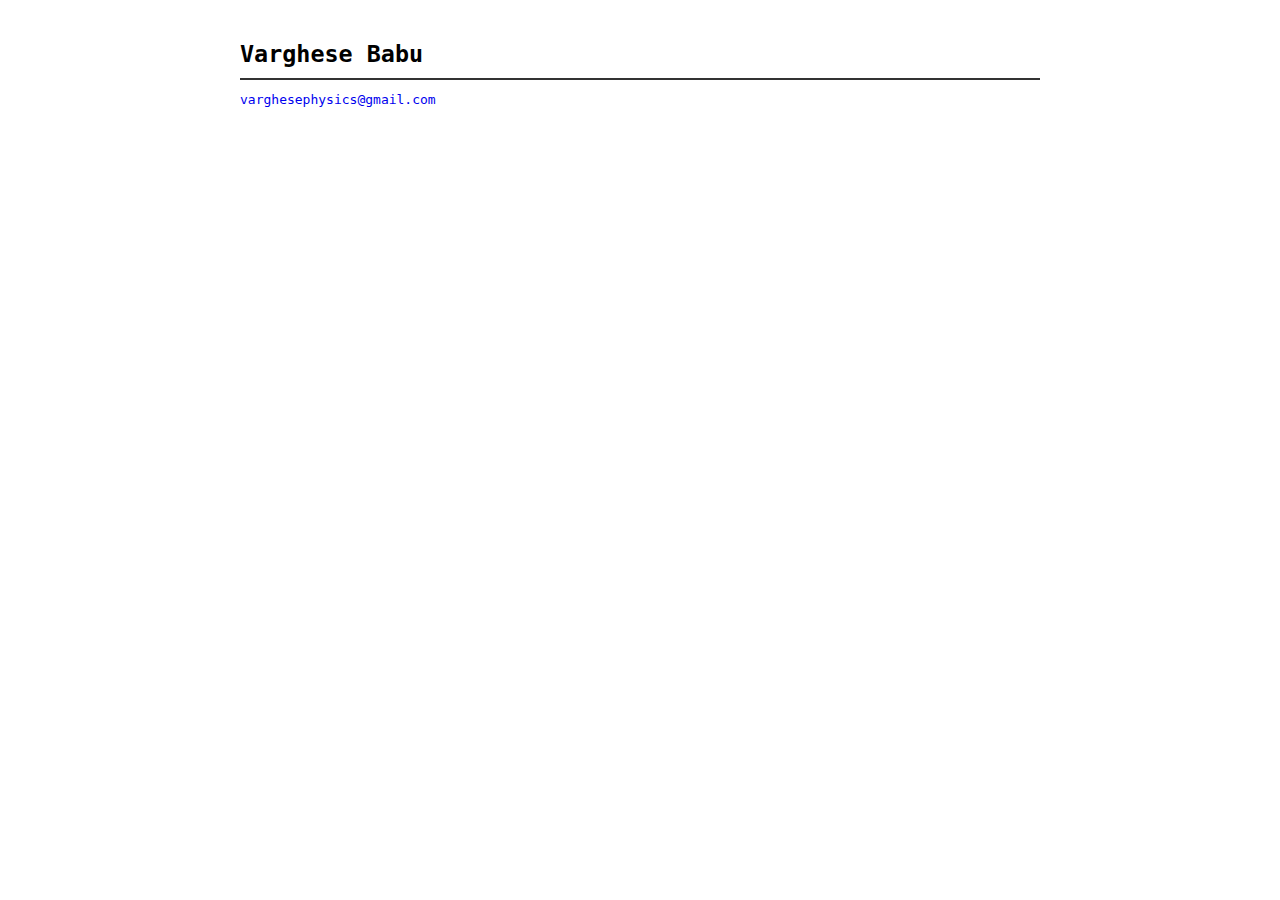
==== commit e4099f7a: "new website" ====
--- a/index.html
+++ b/index.html
@@ -1,92 +1,63 @@
 <!DOCTYPE html>
-
-<html>
-
-
-	<head>
-		<link rel="stylesheet" href="static/styles.css">
-		<link rel="preconnect" href="https://fonts.googleapis.com">
-		<link rel="preconnect" href="https://fonts.gstatic.com" crossorigin>
-		<link href="https://fonts.googleapis.com/css2?family=Rubik:wght@300&display=swap" rel="stylesheet">
-		<script src="https://polyfill.io/v3/polyfill.min.js?features=es6"></script>
-		<script id="MathJax-script" async src="https://cdn.jsdelivr.net/npm/mathjax@3/es5/tex-mml-chtml.js"></script>
-		<meta name="viewport" content="width=device-width, initial-scale=1.0">
-	</head>
-
-	<body>
-		<h1>
-			This is the personal webpage of Varghese Babu
-		</h1>
-		<p>
-		My name is Varghese Babu and I am a computational physicist. I did a BS-MS program in physics at 
-		<a href="https://www.niser.ac.in/" target="_blank">National Institute of Science Education and Research (NISER) </a>, Bhubaneswar, India from 2011-2016.
-		After that I did my PhD with <a href="http://old.jncasr.ac.in/sastry/" target="_blank"> Prof. Srikanth Sastry </a> at <a href="https://www.jncasr.ac.in/home" target="_blank"> Jawaharlal Nehru Center for Advanced Scientific 
-			Research (JNCASR) </a>, Bangalore, India in computational physics. During my PhD I worked on 
-		understanding the jamming transition in granular materials. I have an interest in everything 
-		computational. I love writing code, handling large amounts of data - collecting, analysing and visualizing them. 
-		<h1>
-			<a href="blogs/rnn.xhtml">Using character-level RNN to generate text in pytorch</a>
-		</h1>
-
-		</p>
-		<h1>
-			Research Activities
-		</h1>
-		<h2>
-			Brief summaries of my research activities
-		</h2>
-		<h3>
-			Study of jamming transition under shear
-		</h3>
-		<div class="research_summaries">
-			<div class="text">
-
-				The jamming transition is associated with what one normally associates with 
-				the word jamming - "traffic jams", or <a href="images/Granular_jamming.svg">clogging</a>.
-				In a jammed system no collective motion of particles is possible, this in turn 
-				implies that the system will resist all deformation. 
-				Jamming is typically studied in numerical simulations by subjecting repulsive sphere packings
-				to compression. Jamming can also occur when packings are subjected to shear deformation. 
-				My PhD thesis deals with this phenomena of shear jamming and the role of friction in it. 
-			</div>
-			<div class="image">
-				<img title="Image of shear jammed bi-disperse spheres " src="images/sphere-hires_glass.png"  style="width:auto;height:500px;">
-			</div>
-			<div class="image">
-				<img title="Animation of a set of disk packings under shear. The lines connect the centers of two particles, the darkness of the line shows how close the two particles are, with black lines showing that they are in touch. As the system is sheared, particles come close, till most of them become part of a contact network." src="images/optimized.gif"  style="width:auto;height:500px;">
-			</div>
-		</div>
-		<h3>
-			Rigidity transition and jamming
-		</h3>
-		<div class="research_summaries">
-			<div class="image"> 
-				<img title="Abrupt rigidity transition during shear jamming. Bonds of one color are part of the same rigid network. For the figure on the left, there is one bond less than how many required for ensuring rigidity and the system is composed of many small rigid cluster. Addition of one more bond makes the whole system into a single large rigid cluster." src="images/rigidity.svg" style="width:auto;height:500px;">
-			</div>
-			<div class="text">
-				A graph becomes rigid when the no vertex of the graph can be moved without changing the length of the 
-				edges in the graph. For \(D=2\), a graph with \(N\) vertices and \( N_c \) edges, one needs (at least) \(N_c=2 N -2 \) edges to 
-				constrain all degrees of freedom (2 translational degrees of freedom cannot be constrained in periodic system). However this is a necessary but not a sufficient condition for rigidity as the edges need to be used 
-				"judiciously" - a subgraph should not contain more edges than required to ensure rigidity. Previous work, on bond 
-				diluted graphs show that the system acquires rigidity continously, while the contact network of particles undergoing 
-				jamming shows an abrupt jump in the size of the rigid cluster at the isostatic point \( N_c = 2N -2\). Our results show that 
-				when the system is composed of repulsive disks, rigidity does come about abruptly and these systems naturally makes a 
-				judicious use of bonds. 
-			</div>
-		</div>
-		<h3>
-			Force Tile Network
-		</h3>
-		<div class="research_summaries">
-			<div class="text">
-				In a jammed configuration each particle is in force-balance i.e. the net force acting on the particle is zero. If this is not zero 
-				then that particle is moving, which means that the system is not jammed. When the sum of forces acting on a 
-				particle is zero, the forces can be arranged in a way such that they form a closed loop. Therefore each particle has a corresponding force-tile. Now each 
-				force is shared between two particles, therefore the force-tiles of two particles 
-				has to share an edge. One can build the force-tile network for the whole jammed 
-				system this way. I had a lot of fun writing this code in python.  
-			</div>
-			<img src="images/FTN.png" style="width:auto;height:500px;" >
-		</div>
-	</body>
+<html lang="en">
+<head>
+  <meta charset="UTF-8">
+  <meta name="viewport" content="width=device-width, initial-scale=1.0">
+  <title>Varghese Babu</title>
+  <style>
+    body {
+      font-family: monospace;
+      margin: 20px;
+      line-height: 1.6;
+      max-width: 800px;
+      margin: 0 auto;
+      padding: 20px;
+    }
+    h1, h2 {
+      margin-bottom: 10px;
+    }
+    h1 {
+      font-size: 1.8em;
+      border-bottom: 2px solid #333;
+      padding-bottom: 5px;
+    }
+    h2 {
+      font-size: 1.4em;
+      margin-top: 20px;
+      border-bottom: 1px solid #ccc;
+      padding-bottom: 5px;
+    }
+    p, ul {
+      margin: 10px 0;
+    }
+    ul {
+      padding-left: 20px;
+    }
+    a {
+      color: #0000EE;
+      text-decoration: none;
+    }
+    a:hover {
+      text-decoration: underline;
+    }
+    .contact-info {
+      margin-bottom: 20px;
+    }
+    .contact-info p {
+      margin: 5px 0;
+    }
+    footer {
+      margin-top: 30px;
+      font-size: 0.9em;
+      color: #555;
+      text-align: center;
+    }
+  </style>
+</head>
+<body>
+  <h1>Varghese Babu</h1>
+  <div class="contact-info">
+    <p><a href="mailto:varghesephysics@gmail.com">varghesephysics@gmail.com</a></p>
+  </div>
+</body>
 </html>
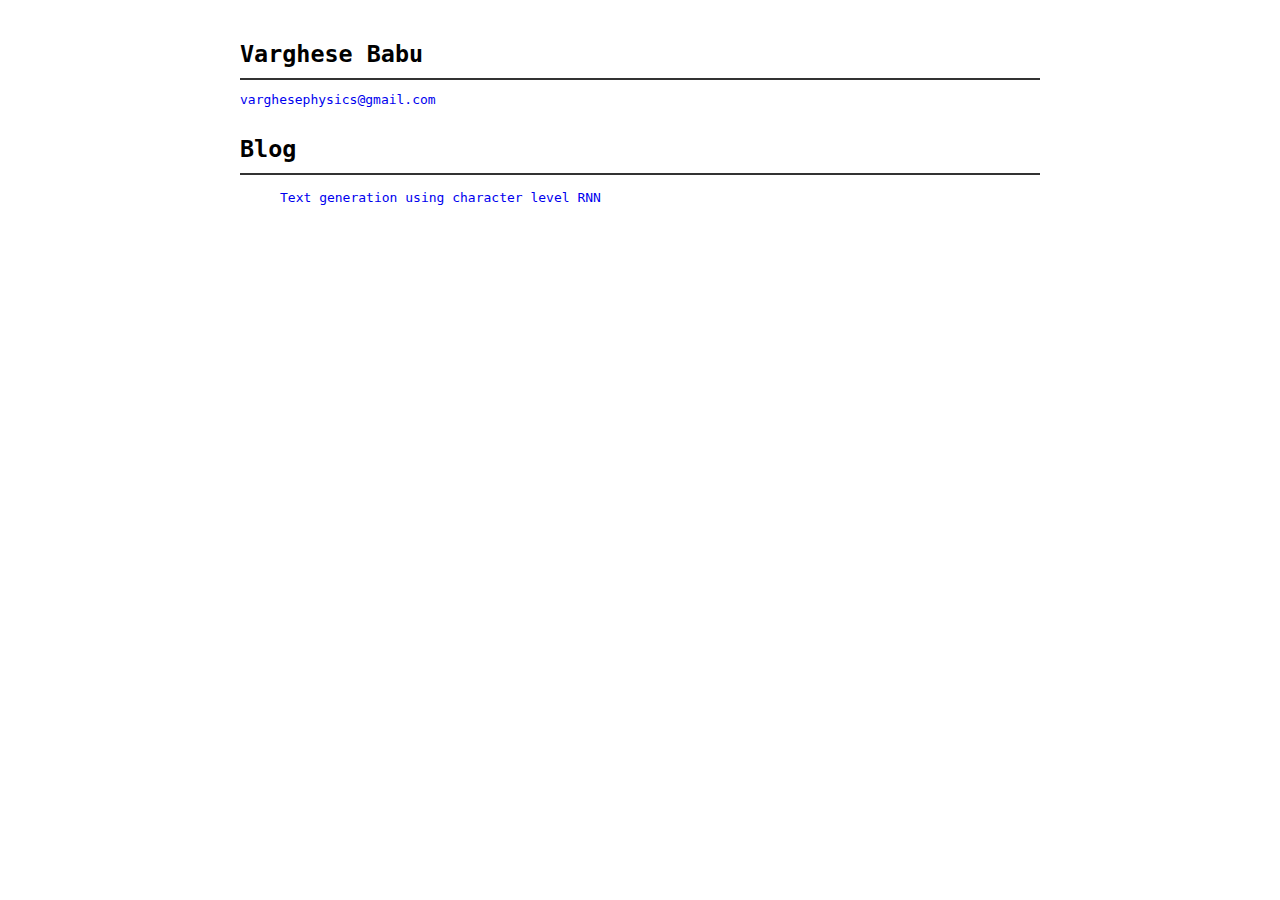
==== commit 8a30c8ab: "added link" ====
--- a/index.html
+++ b/index.html
@@ -59,5 +59,10 @@
   <div class="contact-info">
     <p><a href="mailto:varghesephysics@gmail.com">varghesephysics@gmail.com</a></p>
   </div>
+
+  <h1> Blog </h1>
+  <ol>
+    <p><a href="blogs/rnn.xhtml">Text generation using character level RNN</a></p>
+  </ol>
 </body>
 </html>
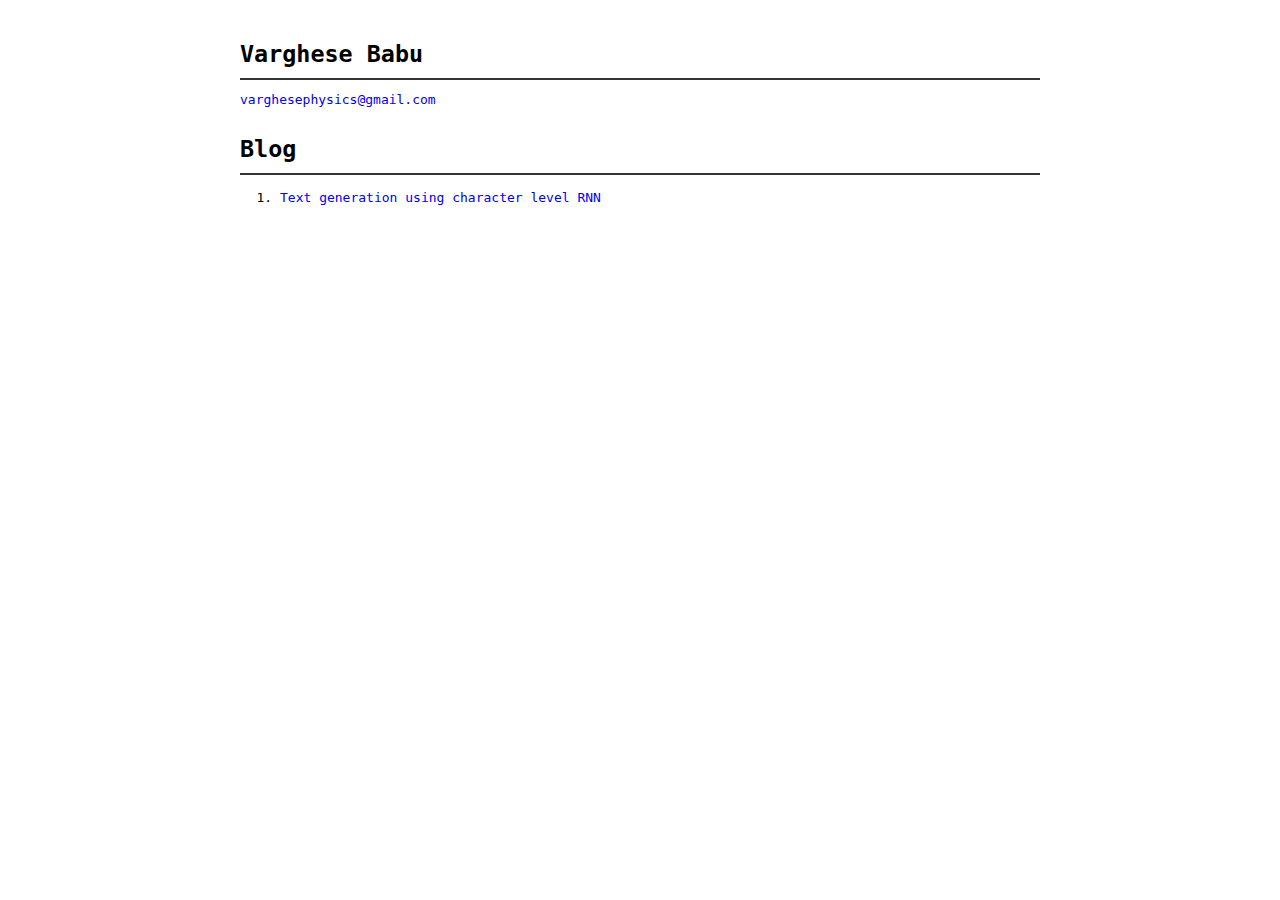
==== commit efe171d1: "added link" ====
--- a/index.html
+++ b/index.html
@@ -62,7 +62,7 @@
 
   <h1> Blog </h1>
   <ol>
-    <p><a href="blogs/rnn.xhtml">Text generation using character level RNN</a></p>
+	  <li><p><a href="blogs/rnn.xhtml">Text generation using character level RNN</a></p></li>
   </ol>
 </body>
 </html>
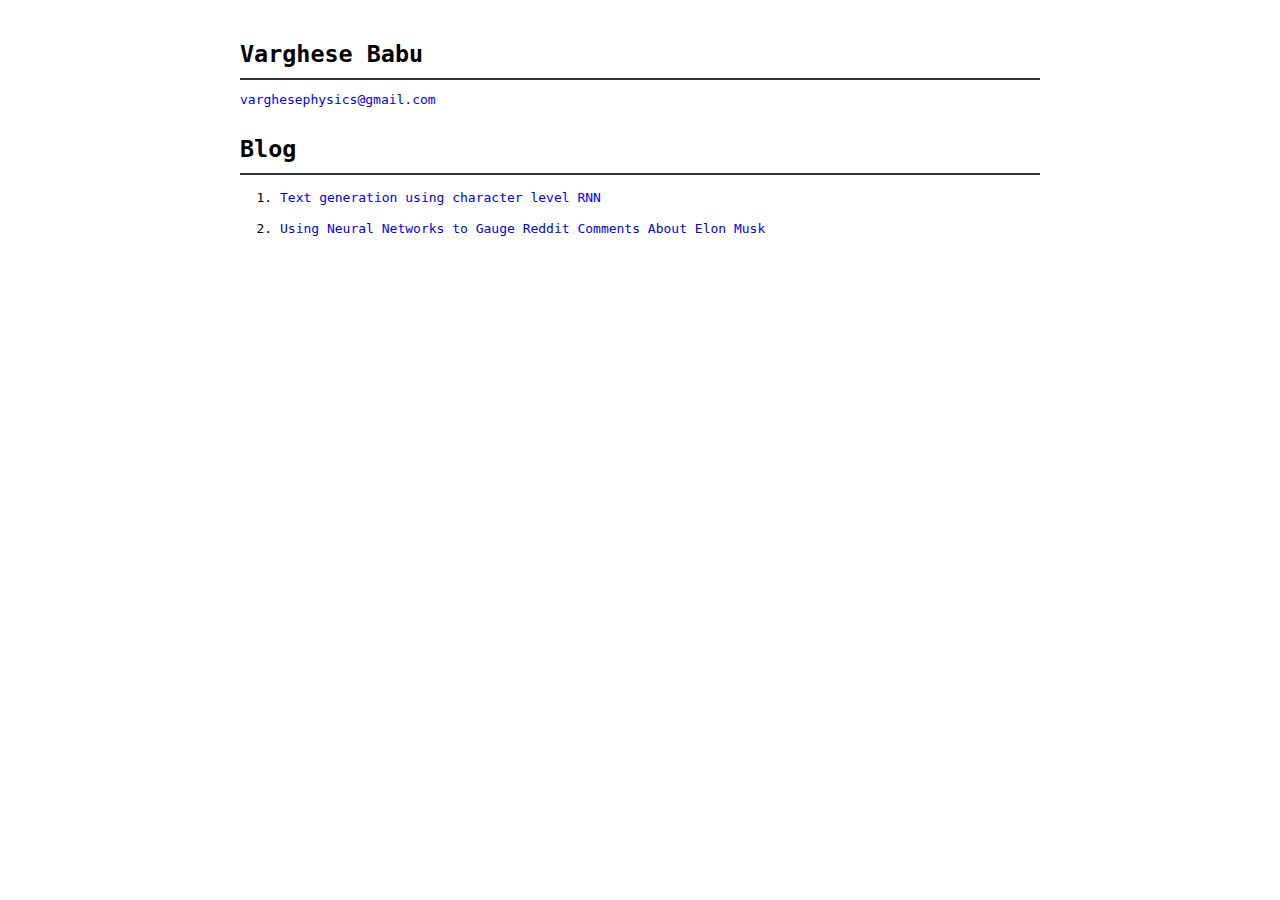
==== commit 000f535f: "new blogpost" ====
--- a/index.html
+++ b/index.html
@@ -1,6 +1,15 @@
 <!DOCTYPE html>
 <html lang="en">
 <head>
+<!-- Google tag (gtag.js) -->
+<script async src="https://www.googletagmanager.com/gtag/js?id=G-N0FFQECD45"></script>
+<script>
+	window.dataLayer = window.dataLayer || [];
+	function gtag(){dataLayer.push(arguments);}
+	gtag('js', new Date());
+
+	gtag('config', 'G-N0FFQECD45');
+</script>
   <meta charset="UTF-8">
   <meta name="viewport" content="width=device-width, initial-scale=1.0">
   <title>Varghese Babu</title>
@@ -62,7 +71,8 @@
 
   <h1> Blog </h1>
   <ol>
-	  <li><p><a href="blogs/rnn.xhtml">Text generation using character level RNN</a></p></li>
+	  <li><p><a href="blogs/RNN/rnn.xhtml">Text generation using character level RNN</a></p></li>
+	  <li><p><a href="blogs/REDDIT_COMMENTS/TextGenPytorchReddit.html">Using Neural Networks to Gauge Reddit Comments About Elon Musk</a></p></li>
   </ol>
 </body>
 </html>
